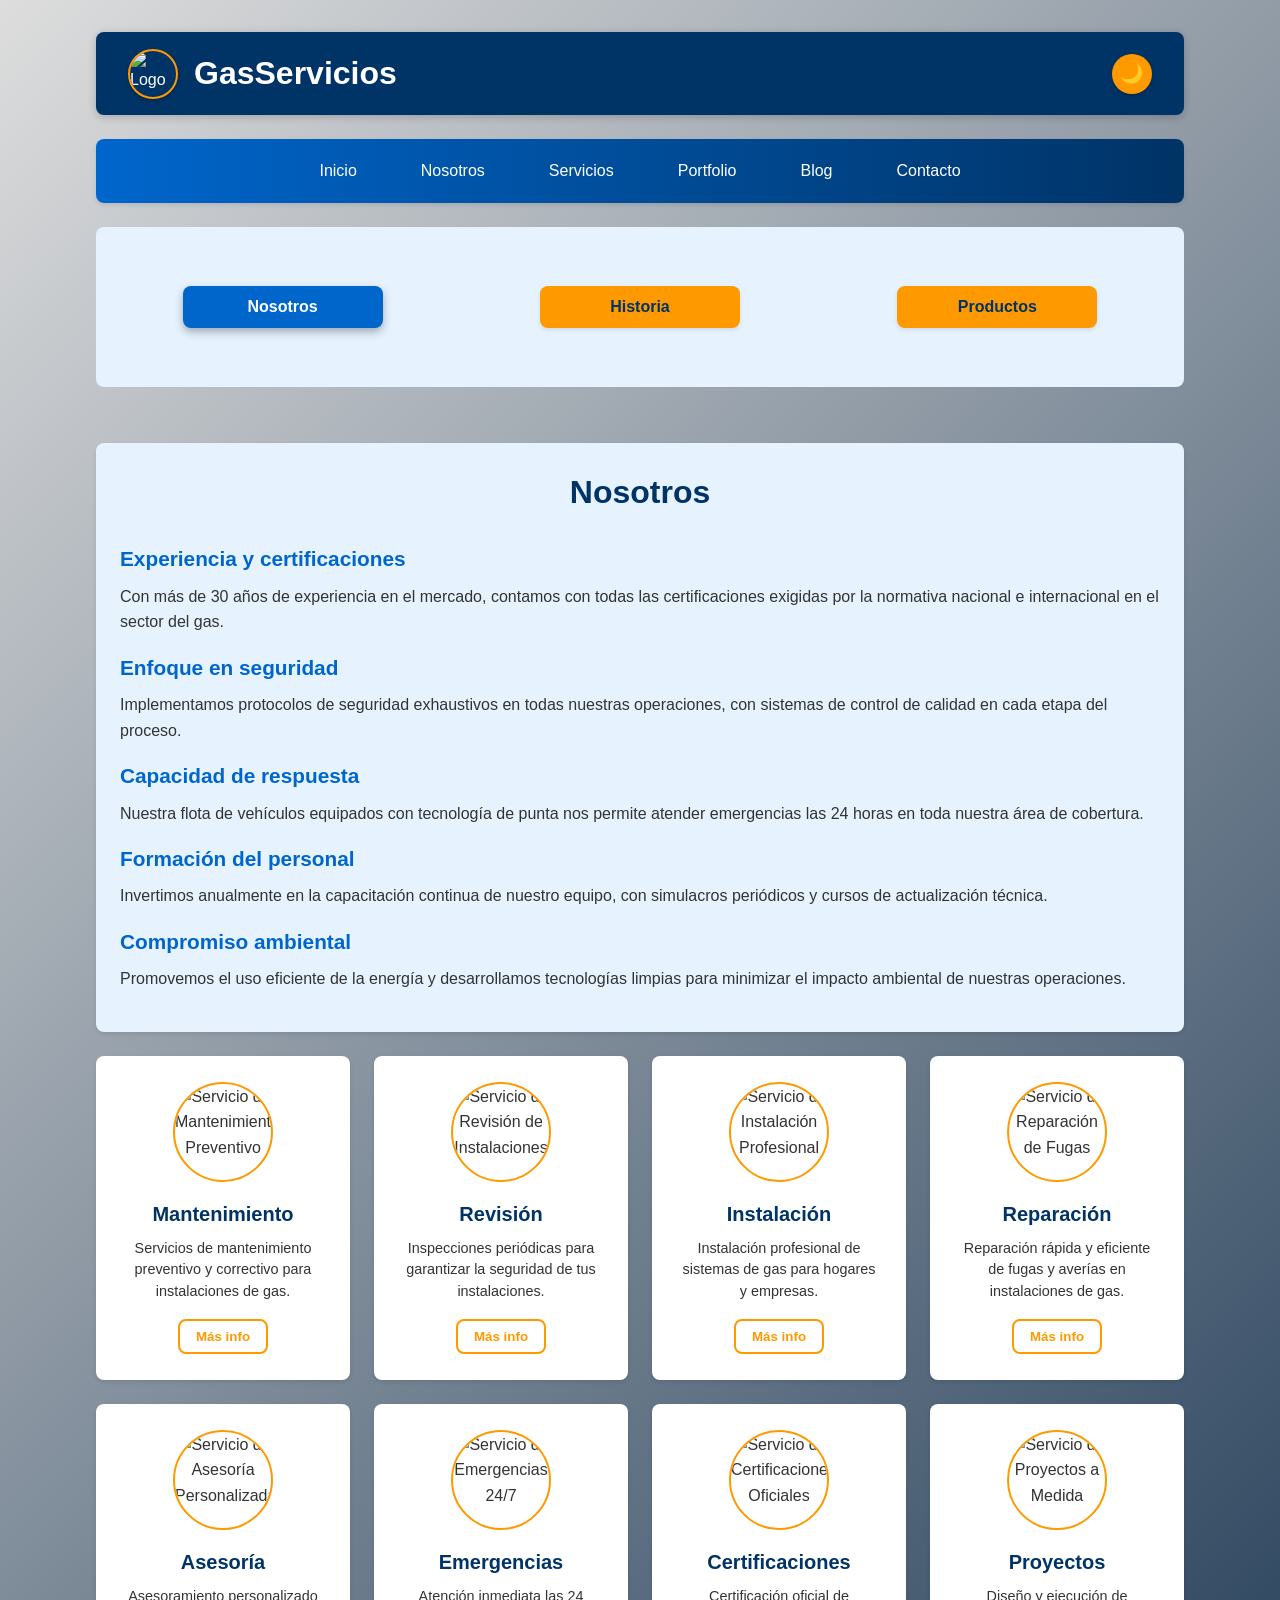
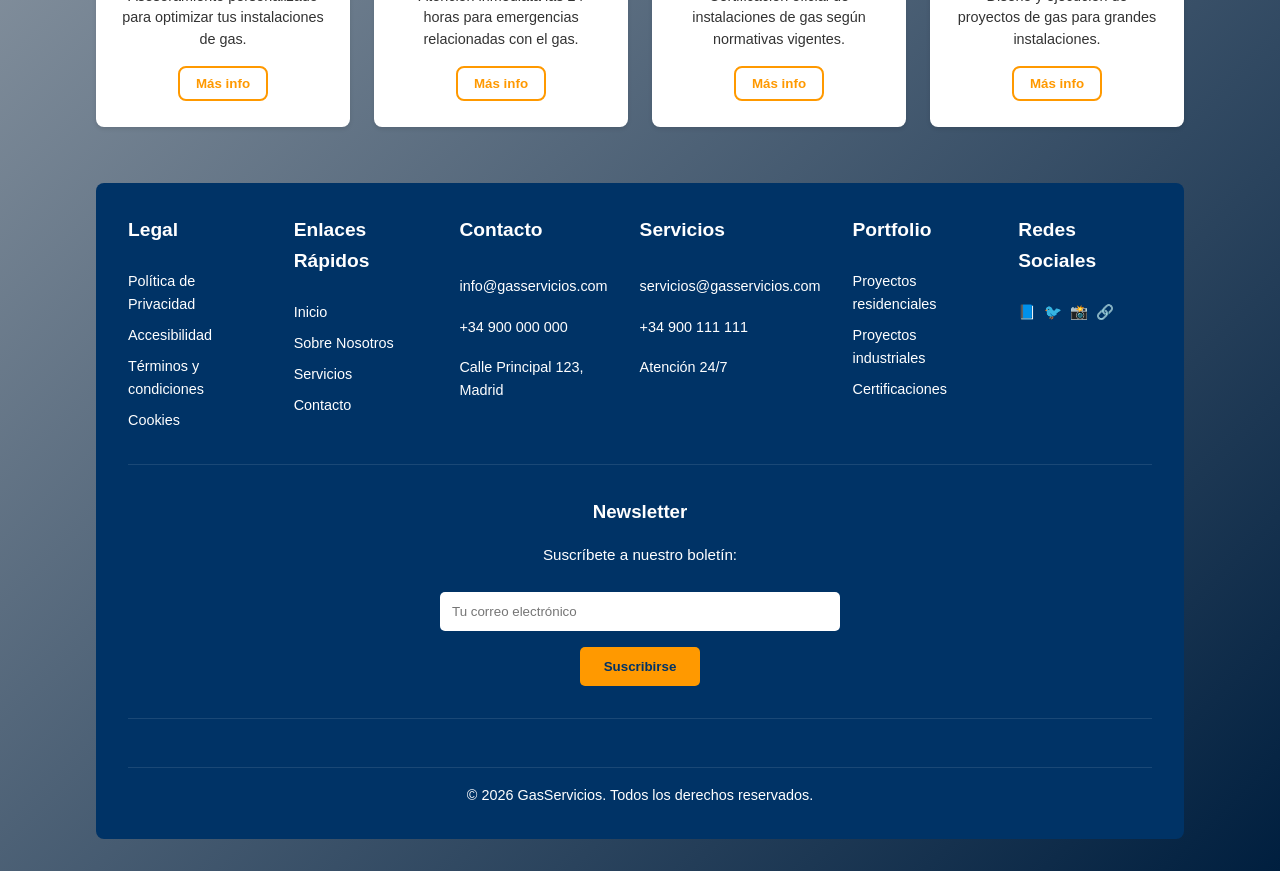
==== index.html @ 08c3376e "Add files via upload" ====
<!DOCTYPE html>
<html lang="en">
<head>
    <meta charset="UTF-8">
    <meta name="viewport" content="width=device-width, initial-scale=1.0">
    <title>Inicio Ingles</title>

    <link rel="stylesheet" href="./assets/css/estilos.css">
</head>
<body>
    <div class="contenedor">
        <header>
            <a href="index.html" class="logo-container" aria-label="GasServicios - Página principal">
                <img src="https://cdn.pixabay.com/photo/2014/12/26/10/50/flame-580342_1280.jpg" alt="Logo GasServicios - Llama" class="logo-img" loading="lazy">
                <h1>GasServicios</h1>
            </a>
            <button class="theme-toggle" id="themeToggle" aria-label="Cambiar modo de visualización">
                <span aria-hidden="true">🌙</span>
            </button>
        </header>

        <!--
        <nav aria-label="Navegación principal">
            <ul>
                <li><a href="#inicio" onclick="mostrarSeccion('inicio')">Inicio</a></li>
                <li><a href="#servicios" onclick="mostrarSeccion('servicios')">Servicios</a></li>
                <li><a href="#portfolio" onclick="mostrarSeccion('portfolio')">Portfolio</a></li>
                <li><a href="#blog" onclick="mostrarSeccion('blog')">Blog</a></li>
                <li><a href="#contacto" onclick="mostrarSeccion('contacto')">Contacto</a></li>
            </ul>
        </nav>


         -->
         <nav aria-label="Navegación principal">
            <ul>
                <li><a href="index.html" target="miSitio">Inicio</a></li>
                <li><a href="nosotros.html" target="miSitio">Nosotros</a></li>
                <li><a href="servicios.html" target="miSitio">Servicios</a></li>
                <li><a href="portfolio.html" target="miSitio">Portfolio</a></li>
                <li><a href="blog.html" target="miSitio">Blog</a></li>
                <li><a href="contacto.html" target="miSitio">Contacto</a></li>
            </ul>
        </nav>

        <!-- Main con botones y secciones -->
        <main>
            <div class="botones" role="tablist" aria-label="Seleccionar sección">
                <button onclick="mostrarSeccion('nosotros')" id="btnNosotros" class="active" role="tab" aria-selected="true" aria-controls="nosotros">Nosotros</button>
                <button onclick="mostrarSeccion('historia')" id="btnHistoria" role="tab" aria-selected="false" aria-controls="historia">Historia</button>
                <button onclick="mostrarSeccion('productos')" id="btnProductos" role="tab" aria-selected="false" aria-controls="productos">Productos</button>
            </div>

            <!-- Sección Nosotros -->
            <section class="seccion visible" id="nosotros" role="tabpanel" aria-labelledby="btnNosotros">
                <h2>Nosotros</h2>
                <h3>Experiencia y certificaciones</h3>
                <p>Con más de 30 años de experiencia en el mercado, contamos con todas las certificaciones exigidas por la normativa nacional e internacional en el sector del gas.</p>

                <h3>Enfoque en seguridad</h3>
                <p>Implementamos protocolos de seguridad exhaustivos en todas nuestras operaciones, con sistemas de control de calidad en cada etapa del proceso.</p>

                <h3>Capacidad de respuesta</h3>
                <p>Nuestra flota de vehículos equipados con tecnología de punta nos permite atender emergencias las 24 horas en toda nuestra área de cobertura.</p>

                <h3>Formación del personal</h3>
                <p>Invertimos anualmente en la capacitación continua de nuestro equipo, con simulacros periódicos y cursos de actualización técnica.</p>

                <h3>Compromiso ambiental</h3>
                <p>Promovemos el uso eficiente de la energía y desarrollamos tecnologías limpias para minimizar el impacto ambiental de nuestras operaciones.</p>
            </section>

            <!-- Sección Historia -->
            <section class="seccion" id="historia" role="tabpanel" aria-labelledby="btnHistoria">
                <h2>Historia</h2>
                <h3>Orígenes humildes</h3>
                <p>Fundada en 1990 como un pequeño taller familiar, iniciamos nuestro camino con un fuerte compromiso por el trabajo bien hecho y la satisfacción del cliente.</p>

                <h3>Primeros hitos</h3>
                <p>En 1995 nos convertimos en proveedores autorizados de gas natural, marcando el inicio de nuestra expansión en el mercado regional.</p>

                <h3>Reconocimientos</h3>
                <p>Hemos sido galardonados con el Premio a la Excelencia en Servicios Energéticos en múltiples ocasiones, reconocimiento a nuestra calidad y profesionalismo.</p>

                <h3>Certificaciones</h3>
                <p>En 2015 obtuvimos la certificación ISO 9001, consolidando nuestro sistema de gestión de calidad y mejora continua.</p>

                <h3>Expansión internacional</h3>
                <p>Actualmente operamos en 5 países, manteniendo siempre nuestros valores fundamentales de seguridad, innovación y servicio al cliente.</p>
            </section>

            <!-- Sección Productos -->
            <section class="seccion" id="productos" role="tabpanel" aria-labelledby="btnProductos">
                <h2>Productos</h2>
                <h3>Sistemas domésticos</h3>
                <p>Kits completos para viviendas con contadores inteligentes y sistemas de detección de fugas con tecnología IoT para máxima seguridad.</p>

                <h3>Soluciones industriales</h3>
                <p>Plantas de regulación a medida y sistemas de distribución para industrias con altos consumos energéticos.</p>

                <h3>Línea de propano</h3>
                <p>Depósitos fijos y móviles de diversas capacidades con sistemas de vaporización para suministros particulares y colectivos.</p>

                <h3>Energías renovables</h3>
                <p>Sistemas híbridos gas-solar y soluciones pioneras en biogás para aprovechamiento de residuos orgánicos.</p>

                <h3>Servicios adicionales</h3>
                <p>Mantenimiento preventivo, formación para usuarios y plataforma digital de gestión energética para optimizar consumos.</p>
            </section>

            <!-- Contenedor de tarjetas -->
            <div class="tarjetas-contenedor">
                <!-- Tarjeta 1 -->
                <article class="tarjeta">
                    <img src="https://cdn.pixabay.com/photo/2017/09/09/18/25/living-room-2732939_1280.jpg" alt="Servicio de Mantenimiento Preventivo" loading="lazy">
                    <h3>Mantenimiento</h3>
                    <p>Servicios de mantenimiento preventivo y correctivo para instalaciones de gas.</p>
                    <button aria-label="Más información sobre Mantenimiento">Más info</button>
                </article>

                <!-- Tarjeta 2 -->
                <article class="tarjeta">
                    <img src="https://cdn.pixabay.com/photo/2016/11/18/17/20/living-room-1835923_1280.jpg" alt="Servicio de Revisión de Instalaciones" loading="lazy">
                    <h3>Revisión</h3>
                    <p>Inspecciones periódicas para garantizar la seguridad de tus instalaciones.</p>
                    <button aria-label="Más información sobre Revisión">Más info</button>
                </article>

                <!-- Tarjeta 3 -->
                <article class="tarjeta">
                    <img src="https://cdn.pixabay.com/photo/2014/07/31/23/00/workshop-407163_1280.jpg" alt="Servicio de Instalación Profesional" loading="lazy">
                    <h3>Instalación</h3>
                    <p>Instalación profesional de sistemas de gas para hogares y empresas.</p>
                    <button aria-label="Más información sobre Instalación">Más info</button>
                </article>

                <!-- Tarjeta 4 -->
                <article class="tarjeta">
                    <img src="https://cdn.pixabay.com/photo/2017/03/28/12/11/chimney-2181935_1280.jpg" alt="Servicio de Reparación de Fugas" loading="lazy">
                    <h3>Reparación</h3>
                    <p>Reparación rápida y eficiente de fugas y averías en instalaciones de gas.</p>
                    <button aria-label="Más información sobre Reparación">Más info</button>
                </article>

                <!-- Tarjeta 5 -->
                <article class="tarjeta">
                    <img src="https://cdn.pixabay.com/photo/2016/02/19/11/23/consulting-1209370_1280.jpg" alt="Servicio de Asesoría Personalizada" loading="lazy">
                    <h3>Asesoría</h3>
                    <p>Asesoramiento personalizado para optimizar tus instalaciones de gas.</p>
                    <button aria-label="Más información sobre Asesoría">Más info</button>
                </article>

                <!-- Tarjeta 6 -->
                <article class="tarjeta">
                    <img src="https://cdn.pixabay.com/photo/2016/11/23/14/45/coding-1853305_1280.jpg" alt="Servicio de Emergencias 24/7" loading="lazy">
                    <h3>Emergencias</h3>
                    <p>Atención inmediata las 24 horas para emergencias relacionadas con el gas.</p>
                    <button aria-label="Más información sobre Emergencias">Más info</button>
                </article>

                <!-- Tarjeta 7 -->
                <article class="tarjeta">
                    <img src="https://cdn.pixabay.com/photo/2016/12/13/22/39/paper-1905153_1280.jpg" alt="Servicio de Certificaciones Oficiales" loading="lazy">
                    <h3>Certificaciones</h3>
                    <p>Certificación oficial de instalaciones de gas según normativas vigentes.</p>
                    <button aria-label="Más información sobre Certificaciones">Más info</button>
                </article>

                <!-- Tarjeta 8 -->
                <article class="tarjeta">
                    <img src="https://cdn.pixabay.com/photo/2017/05/13/17/45/architecture-2309810_1280.jpg" alt="Servicio de Proyectos a Medida" loading="lazy">
                    <h3>Proyectos</h3>
                    <p>Diseño y ejecución de proyectos de gas para grandes instalaciones.</p>
                    <button aria-label="Más información sobre Proyectos">Más info</button>
                </article>
            </div>
        </main>

        <footer class="footer">
            <div class="footer-section">
                <h3>Legal</h3>
                <a href="#" aria-label="Política de Privacidad">Política de Privacidad</a>
                <a href="#" aria-label="Accesibilidad">Accesibilidad</a>
                <a href="#" aria-label="Términos y condiciones">Términos y condiciones</a>
                <a href="#" aria-label="Política de Cookies">Cookies</a>
            </div>

            <div class="footer-section">
                <h3>Enlaces Rápidos</h3>
                <a href="#inicio" onclick="mostrarSeccion('nosotros')" aria-label="Ir a Inicio">Inicio</a>
                <a href="#nosotros" onclick="mostrarSeccion('nosotros')" aria-label="Ir a Nosotros">Sobre Nosotros</a>
                <a href="#servicios" onclick="mostrarSeccion('productos')" aria-label="Ir a Servicios">Servicios</a>
                <a href="#contacto" aria-label="Ir a Contacto">Contacto</a>
            </div>

            <div class="footer-section">
                <h3>Contacto</h3>
                <p><a href="mailto:info@gasservicios.com" aria-label="Enviar email a info@gasservicios.com">info@gasservicios.com</a></p>
                <p><a href="tel:+34900000000" aria-label="Llamar al 900 000 000">+34 900 000 000</a></p>
                <p>Calle Principal 123, Madrid</p>
            </div>

            <div class="footer-section">
                <h3>Servicios</h3>
                <p><a href="mailto:servicios@gasservicios.com" aria-label="Enviar email a servicios@gasservicios.com">servicios@gasservicios.com</a></p>
                <p><a href="tel:+34900111111" aria-label="Llamar al 900 111 111">+34 900 111 111</a></p>
                <p>Atención 24/7</p>
            </div>

            <div class="footer-section">
                <h3>Portfolio</h3>
                <a href="#" aria-label="Ver proyectos residenciales">Proyectos residenciales</a>
                <a href="#" aria-label="Ver proyectos industriales">Proyectos industriales</a>
                <a href="#" aria-label="Ver certificaciones">Certificaciones</a>
            </div>

            <div class="footer-section">
                <h3>Redes Sociales</h3>
                <div class="social-icons">
                    <a href="https://facebook.com" target="_blank" rel="noopener noreferrer" aria-label="Facebook">📘</a>
                    <a href="https://twitter.com" target="_blank" rel="noopener noreferrer" aria-label="Twitter">🐦</a>
                    <a href="https://instagram.com" target="_blank" rel="noopener noreferrer" aria-label="Instagram">📸</a>
                    <a href="https://linkedin.com" target="_blank" rel="noopener noreferrer" aria-label="LinkedIn">🔗</a>
                </div>
            </div>

            <div class="footer-newsletter">
                <h3>Newsletter</h3>
                <form id="newsletterForm" novalidate>
                    <label for="email">Suscríbete a nuestro boletín:</label>
                    <input type="email" id="email" name="email" placeholder="Tu correo electrónico" required>
                    <button type="submit">Suscribirse</button>
                </form>
            </div>

            <div class="footer-copyright">
                <p>&copy; <span id="currentYear"></span> GasServicios. Todos los derechos reservados.</p>
            </div>
        </footer>
    </div>

    <!-- ======================================
                     JAVASCRIPT
         ====================================== -->
         
         <script src="./assets/js/script.js"></script>


</body>
</html>
---- assets/css/estilos.css ----
/* ============================================================
   SISTEMA DE VARIABLES GLOBALES (:root)
   ============================================================ */
   :root {
    /* --- PALETA DE COLORES BASE --- */
    --azul-claro: #e6f3ff;        /* Fondo suave para áreas de descanso visual */
    --azul-medio: #0066cc;        /* Color para botones y enlaces primarios */
    --azul-oscuro: #003366;       /* Identidad de marca para Header y Footer */
    --azul-muy-oscuro: #001f3f;   /* Usado en gradientes profundos */
    
    --blanco-claro: #ffffff;      /* Blanco puro para textos y tarjetas */
    --blanco-medio: #f5f8fa;      /* Grisáceo muy leve para fondos */
    --blanco-oscuro: #ddd;         /* Gris claro para bordes y separadores */
    
    --gris-claro: #f5f8fa;        /* Fondo alternativo para widgets */
    --gris-medio: #ccc;           /* Color para bordes secundarios */
    --gris-oscuro: #aaa;          /* Texto de menor importancia */
    --gris-muy-oscuro: #333333;   /* Texto principal (alta legibilidad) */
    
    --naranja-claro: #ffb74d;     /* Color de acento suave */
    --naranja-oscuro: #ff9900;    /* Color de llamado a la acción (CTA) */
    --naranja: #ff9900;           /* Variable estándar de naranja */
    --rosa-claro: #ff4da6;        /* Color estético para gradientes */
    --rosa-medio: #FF69B4;        /* Rosa vibrante */
    --rojo-claro: #ff0000;        /* Color de alerta/error */
    --rojo-medio: #FF0000;        /* Alias para consistencia de color */
    --verde-claro: #4caf50;       /* Color para éxitos o confirmaciones */
    --amarillo-claro: #ffc;       /* Fondo para campos de entrada destacados */

    /* --- GRADIENTES --- */
    /* El 135deg indica la inclinación diagonal de la transición de color */
    --gradiente-blanco-azul: linear-gradient(135deg, var(--blanco-oscuro), var(--azul-muy-oscuro));
    --gradiente-azul-naranja: linear-gradient(135deg, var(--azul-muy-oscuro), var(--naranja-claro));
    --gradiente-azul-rosa: linear-gradient(135deg, var(--azul-muy-oscuro), var(--rosa-claro));
    --gradiente-azul-rojo: linear-gradient(135deg, var(--azul-muy-oscuro), var(--rojo-claro));
    --gradiente-azul-rosa-horizontal: linear-gradient(to right, var(--azul-medio), var(--rosa-medio));
    --gradiente-azul-rojo-horizontal: linear-gradient(to right, var(--azul-medio), var(--rojo-medio));

    /* --- VARIABLES DE DISEÑO (DIMENSIONES) --- */
    /* clamp(min, ideal, max) ajusta el valor según el tamaño de la pantalla automáticamente */
    --padding-contenedor: clamp(1rem, 3vw, 2rem); 
    --gap-elementos: clamp(0.5rem, 2vw, 1.5rem);  
    --border-radius: 0.5rem;                       /* Redondeo de 8px */
    --radius: 0.5rem;                              /* Alias de redondeo */
    --transition: all 0.3s ease;                   /* Tiempo estándar para animaciones hover */
    --max-width-contenido: 90%;                    /* El diseño no se pegará a los bordes laterales */

    /* --- MAPEO FUNCIONAL (TEMA CLARO DEFAULT) --- */
    --color-fondo: var(--gradiente-blanco-azul);   /* Fondo dinámico de la página */
    --color-texto: var(--gris-muy-oscuro);         /* Color de lectura */
    --color-texto-claro: var(--blanco-claro);      /* Texto sobre fondos azules/negros */
    --color-header: var(--azul-oscuro);            /* Color sólido del encabezado */
    --color-footer: var(--azul-oscuro);            /* Color sólido del pie de página */
    --color-sidebar-left: var(--verde-claro);      /* Color de soporte izquierdo */
    --color-sidebar-right: var(--naranja-oscuro);   /* Color de soporte derecho */
    --color-widget: var(--azul-medio);             /* Fondo de bloques de información */
    --color-widget-3-4: var(--gris-medio);         /* Variación de widgets */
    --color-input: var(--amarillo-claro);          /* Fondo de inputs */
    --color-terciario: var(--azul-claro);          /* Fondos de secciones internas */
    --color-acento: var(--naranja-oscuro);         /* Elementos que deben resaltar */
    --color-primario: var(--azul-oscuro);          /* Identidad principal */
    --color-secundario: var(--azul-medio);         /* Identidad secundaria */
    --bg-card: var(--blanco-claro);                /* Fondo de tarjetas de contenido */
}

/* --- TEMA OSCURO (OVERRIDE) --- */
/* Se activa cuando el elemento raíz tiene [data-theme="dark"] */
[data-theme="dark"] {
    --color-fondo: linear-gradient(135deg, #1a1a2a, #0a0a1a); /* Fondo noche */
    --color-texto: var(--blanco-claro);            /* Invertir texto para lectura */
    --color-texto-claro: var(--azul-claro);        /* Azul suave para resaltar en oscuro */
    --color-header: #0a0a2a;                       /* Header azul casi negro */
    --color-footer: #0a0a2a;                       /* Footer azul casi negro */
    --color-sidebar-left: #2d7a30;                 /* Verdes más oscuros */
    --color-sidebar-right: #d47a1e;                /* Naranjas quemados */
    --color-widget: #3a7ebd;                       /* Azul eléctrico */
    --color-widget-3-4: #444;                      /* Grises profundos */
    --color-input: #333;                           /* Inputs oscuros */
    --color-terciario: #1a2a4a;                    /* Azul marino para secciones */
    --color-acento: #ffaa33;                       /* Acento más brillante para contraste */
    --color-primario: #002244;                     /* Azul medianoche */
    --color-secundario: #004488;                   /* Azul real profundo */
    --gris-claro: #2a2a4a;                         /* Redefinición de grises para modo noche */
    --gris-medio: #444;
    --gris-oscuro: #666;
    --blanco-oscuro: #444;
    --blanco-claro: #f0f0f0;                       /* Blanco ligeramente grisáceo */
    --bg-card: #2a2a4a;                            /* Tarjetas en color oscuro */
}

/* ============================================================
   RESETEO Y ESTILOS BASE
   ============================================================ */
* {
    margin: 0;                                     /* Elimina espacios externos de todos los elementos */
    padding: 0;                                    /* Elimina rellenos internos de todos los elementos */
    box-sizing: border-box;                        /* El tamaño del elemento incluye padding y bordes */
}

body {
    font-family: 'Arial', sans-serif;              /* Fuente estándar legible */
    background: var(--color-fondo);                /* Aplica el fondo dinámico definido arriba */
    color: var(--color-texto);                     /* Aplica el color de texto según el tema */
    min-height: 100vh;                             /* El body ocupará siempre el alto total de pantalla */
    transition: background-color 0.3s ease, color 0.3s ease; /* Transición suave al cambiar de tema */
    line-height: 1.6;                              /* Espaciado cómodo entre líneas de texto */
}

/* --- CONTENEDOR PRINCIPAL --- */
.contenedor {
    display: grid;                                 /* Activa el sistema de rejilla */
    grid-template-columns: minmax(0, 1fr);         /* Columna única que se adapta al espacio */
    gap: var(--gap-elementos);                     /* Espacio entre bloques del grid */
    padding: var(--padding-contenedor);            /* Relleno dinámico a los lados */
    max-width: var(--max-width-contenido);         /* Evita que el contenido sea demasiado ancho */
    margin: 0 auto;                                /* Centra el bloque horizontalmente */
    width: 100%;
}

/* ============================================================
   CABECERA (HEADER) Y LOGO
   ============================================================ */
header {
    background-color: var(--color-header);         /* Fondo según tema claro/oscuro */
    padding: 1rem var(--padding-contenedor);       /* Relleno vertical y horizontal dinámico */
    display: flex;                                 /* Alinea logo y toggle en línea */
    align-items: center;                           /* Centrado vertical */
    justify-content: space-between;                /* Logo izquierda, botón derecha */
    border-radius: var(--border-radius);           /* Redondeo de esquinas */
    width: 100%;
    box-shadow: 0 2px 8px rgba(0, 0, 0, 0.2);      /* Sombra para dar profundidad */
}

.logo-container {
    display: flex;                                 /* Alinea la imagen y el h1 del logo */
    align-items: center;
    text-decoration: none;                         /* Quita subrayado del link */
    color: var(--color-texto-claro);               /* Texto en color claro */
    gap: 1rem;                                     /* Espacio entre imagen y texto */
    transition: var(--transition);                 /* Animación para el hover */
}

.logo-container:hover {
    transform: scale(1.02);                        /* Efecto de ligero crecimiento */
}

.logo-img {
    width: 50px;                                   /* Tamaño fijo del logo */
    height: 50px;
    border-radius: 50%;                            /* Imagen circular */
    object-fit: cover;                             /* Evita que la imagen se deforme */
    box-shadow: 0 2px 4px rgba(0, 0, 0, 0.2);      /* Sombra para la imagen */
    border: 2px solid var(--color-acento);         /* Borde naranja de marca */
}

/* --- TOGGLE DE MODO OSCURO (BOTÓN) --- */
.theme-toggle {
    background: var(--color-acento);               /* Fondo naranja */
    border: none;
    border-radius: 50%;                            /* Botón redondo */
    width: 40px;
    height: 40px;
    cursor: pointer;                               /* Cursor de mano al pasar */
    display: flex;
    align-items: center;
    justify-content: center;
    color: var(--color-primario);                  /* Color del icono */
    font-size: 1.2rem;                             /* Tamaño del emoji/icono */
    transition: var(--transition);
    box-shadow: 0 2px 4px rgba(0, 0, 0, 0.2);
}

.theme-toggle:hover {
    transform: rotate(360deg);                     /* El botón gira sobre sí mismo */
    background: var(--color-secundario);           /* Cambia a azul al pasar el mouse */
    color: var(--color-texto-claro);               /* Icono pasa a blanco */
}

/* ============================================================
   NAVEGACIÓN (MENÚ)
   ============================================================ */
nav {
    background: linear-gradient(to right, var(--color-secundario), var(--color-primario)); /* Gradiente azul de marca */
    border-radius: var(--border-radius);
    box-shadow: 0 2px 4px rgba(0, 0, 0, 0.1);
    position: sticky;                              /* Se queda pegado arriba al hacer scroll */
    top: 0;                                        /* Posición donde se queda pegado */
    z-index: 1000;                                 /* Por encima del resto del contenido */
    width: 100%;
}

nav ul {
    display: flex;                                 /* Alinea items en línea */
    flex-wrap: wrap;                               /* Permite bajar items si no caben */
    list-style: none;                              /* Quita los puntos de la lista */
    justify-content: center;                       /* Centra los enlaces */
    padding: 0;
}

nav a {
    color: var(--color-texto-claro);               /* Texto blanco */
    text-decoration: none;
    font-weight: 500;                              /* Letra de grosor medio */
    padding: 1.2rem 2rem;                          /* Área de clic amplia */
    display: block;                                /* Ocupa todo el bloque */
    transition: var(--transition);
    position: relative;                            /* Necesario para la línea inferior animada */
}

/* Línea naranja que aparece al pasar el mouse por el menú */
nav a::after {
    content: '';
    position: absolute;
    bottom: 0;
    left: 50%;
    width: 0;                                      /* Empieza con ancho 0 */
    height: 2px;
    background-color: var(--color-acento);         /* Línea naranja */
    transition: var(--transition);
    transform: translateX(-50%);                   /* Centra la línea respecto al link */
}

nav a:hover::after {
    width: 80%;                                    /* Se expande al 80% del texto */
}

nav a:hover {
    background-color: rgba(255, 255, 255, 0.1);    /* Fondo blanco transparente */
}

/* ============================================================
   CONTENIDO PRINCIPAL Y PESTAÑAS (TABS)
   ============================================================ */
main {
    display: grid;
    grid-template-columns: 1fr;
    gap: var(--gap-elementos);
    width: 100%;
}

.botones {
    display: flex;                                 /* Botones en línea */
    justify-content: space-around;                 /* Espaciado uniforme */
    gap: 1rem;
    margin-bottom: 2rem;
    width: 100%;
    border-radius: var(--border-radius);
    background: var(--color-terciario);            /* Fondo azul claro */
    min-height: 10rem;                             /* Altura mínima de la barra de botones */
    padding: 1rem;
    align-items: center;                           /* Centrado vertical */
    flex-wrap: wrap;                               /* Adaptable a móviles */
}

.botones button {
    padding: 0.75rem 1.5rem;                       /* Tamaño del botón */
    background-color: var(--color-acento);         /* Fondo naranja */
    color: var(--color-primario);                  /* Texto azul oscuro */
    border: none;
    border-radius: var(--border-radius);
    cursor: pointer;
    transition: var(--transition);
    flex: 1;                                       /* Los botones intentan medir lo mismo */
    max-width: 200px;                              /* Pero no crecen más de 200px */
    font-weight: bold;                             /* Letra negrita */
    box-shadow: 0 2px 4px rgba(0, 0, 0, 0.1);
    font-size: 1rem;
}

.botones button:hover {
    background-color: var(--color-secundario);     /* Cambia a azul medio */
    color: var(--color-texto-claro);               /* Texto a blanco */
    transform: translateY(-2px);                   /* Efecto de elevación */
    box-shadow: 0 4px 8px rgba(0, 0, 0, 0.2);
}

/* Botón que representa la sección abierta actualmente */
.botones button.active {
    background-color: var(--color-secundario);     /* Se queda azul */
    color: var(--color-texto-claro);               /* Texto blanco */
    box-shadow: 0 4px 8px rgba(0, 0, 0, 0.3);
}

/* --- SECCIONES --- */
.seccion {
    display: none;                                 /* Ocultas por defecto */
    padding: 1.5rem;
    background-color: var(--color-terciario);      /* Fondo azul claro / marino según tema */
    border-radius: var(--border-radius);
    box-shadow: 0 2px 4px rgba(0, 0, 0, 0.1);
    width: 100%;
    color: var(--color-texto);
}

/* Clase inyectada por JavaScript para mostrar la sección */
.seccion.visible {
    display: block;                                /* Se hace visible */
    animation: fadeIn 0.5s ease;                   /* Efecto de entrada suave */
}

/* Animación de entrada suave desde abajo */
@keyframes fadeIn {
    from { opacity: 0; transform: translateY(20px); }
    to { opacity: 1; transform: translateY(0); }
}

.seccion h2 {
    text-align: center;                            /* Títulos de sección centrados */
    color: var(--color-primario);
    margin-bottom: 1.5rem;
    font-size: clamp(1.5rem, 3vw, 2rem);           /* Tamaño escalable */
}

.seccion h3 {
    color: var(--color-secundario);
    margin: 1rem 0 0.5rem;
    font-size: clamp(1.1rem, 2vw, 1.3rem);
}

.seccion p {
    margin-bottom: 1rem;
    line-height: 1.6;
}

/* ============================================================
   GRID DE TARJETAS (CURSOS/SERVICIOS)
   ============================================================ */
.tarjetas-contenedor {
    display: grid;                                 /* Activa rejilla de 4 columnas */
    grid-template-columns: repeat(4, 1fr);         /* 4 columnas iguales */
    gap: var(--gap-elementos);
    padding: 0;
    width: 100%;
}

.tarjeta {
    background-color: var(--blanco-claro);         /* Fondo blanco */
    border-radius: var(--border-radius);
    box-shadow: 0 2px 4px rgba(0, 0, 0, 0.1);
    overflow: hidden;                              /* No deja salir contenido */
    display: flex;                                 /* Organiza contenido verticalmente */
    flex-direction: column;
    align-items: center;                           /* Centra imagen y textos horizontalmente */
    text-align: center;                            /* Texto centrado */
    padding: 1.5rem;
    transition: var(--transition);
    width: 100%;
    border: 2px solid transparent;                 /* Borde invisible inicial para evitar saltos */
}

/* Ajuste de tarjetas para tema oscuro */
[data-theme="dark"] .tarjeta {
    background-color: var(--gris-claro);           /* Gris oscuro */
    border-color: var(--azul-medio);               /* Borde azulado visible */
}

.tarjeta:hover {
    transform: translateY(-5px);                   /* La tarjeta "flota" al pasar el mouse */
    box-shadow: 0 8px 16px rgba(0, 0, 0, 0.2);
    border-color: var(--color-acento);             /* Borde naranja al hover */
}

.tarjeta img {
    width: 100px;                                  /* Tamaño fijo circular */
    height: 100px;
    border-radius: 50%;                            /* Forma redonda */
    object-fit: cover;                             /* Ajusta la imagen al círculo */
    margin-bottom: 1rem;                           /* Espacio bajo la foto */
    border: 2px solid var(--color-acento);         /* Borde naranja en la foto */
    transition: var(--transition);
}

.tarjeta:hover img {
    transform: scale(1.1);                         /* La foto crece un poco al hover */
}

.tarjeta h3 {
    font-size: 1.25rem;
    margin-bottom: 0.5rem;
    color: var(--color-primario);
}

[data-theme="dark"] .tarjeta h3 {
    color: var(--blanco-claro);                    /* Texto blanco en tarjetas oscuras */
}

.tarjeta p {
    font-size: 0.9rem;                             /* Texto de descripción más pequeño */
    color: var(--color-texto);
    margin-bottom: 1rem;
    line-height: 1.5;
    flex-grow: 1;                                  /* El texto empuja el botón hacia abajo */
}

.tarjeta button {
    background-color: transparent;                 /* Botón "transparente" con borde */
    border: 2px solid var(--color-acento);         /* Borde naranja */
    color: var(--color-acento);                    /* Texto naranja */
    padding: 0.5rem 1rem;
    border-radius: var(--border-radius);
    cursor: pointer;
    transition: var(--transition);
    font-weight: bold;
    margin-top: auto;                              /* Alineado al fondo de la tarjeta */
}

.tarjeta button:hover {
    background-color: var(--color-acento);         /* Se llena de naranja al hover */
    color: var(--color-texto-claro);               /* Texto pasa a blanco */
    transform: scale(1.05);                        /* El botón crece un poco */
}

/* ============================================================
   SECCIÓN DE INGLÉS (ESTILOS ESPECÍFICOS)
   ============================================================ */
#nav-bar {
    display: flex;                                 /* Botones en línea */
    gap: 10px;                                     /* Espacio entre botones de inglés */
    margin-bottom: 20px;
    flex-wrap: wrap;                               /* Se adapta a pantallas pequeñas */
    justify-content: center;                       /* Centra la barra de navegación de inglés */
}

#nav-bar button {
    padding: 10px 20px;                            /* Relleno de botones de inglés */
    background: var(--azul-claro);                 /* Fondo azul suave */
    border: none;
    border-radius: 5px;
    cursor: pointer;
    font-weight: bold;
    transition: all 0.3s;
    color: var(--color-primario);
}

#nav-bar button:hover {
    background: var(--azul-oscuro);                /* Azul oscuro al hover */
    color: white;
}

#nav-bar button.active {
    background: var(--azul-oscuro);                /* Botón activo azul oscuro */
    color: white;
    box-shadow: 0 4px 8px rgba(0, 0, 0, 0.3);      /* Sombra de resaltado */
}

.phrase-card {
    background: var(--bg-card);                    /* Fondo según tema (blanco u oscuro) */
    padding: 2.5rem;                               /* Relleno interno generoso */
    border-radius: var(--radius);
    box-shadow: 0 4px 15px rgba(0, 0, 0, 0.1);
    text-align: center;
    border-left: 10px solid var(--naranja);        /* Borde lateral naranja decorativo */
    margin-bottom: 2rem;
}

.phrase-card h2 {
    color: var(--azul-oscuro);
    margin-bottom: 10px;
    font-size: 1.8rem;
}

.phrase-card p {
    color: gray;                                   /* Texto secundario en gris */
    font-style: italic;                            /* Estilo cursivo para traducciones */
}

.phrase-card button {
    margin-top: 20px;                              /* Botón "Siguiente frase" */
    padding: 12px 30px;
    border-radius: 50px;                           /* Botón muy redondeado */
    border: none;
    background: var(--azul-oscuro);
    color: white;
    cursor: pointer;
    font-weight: bold;
    transition: all 0.3s;
}

.phrase-card button:hover {
    background: var(--azul-medio);                 /* Cambio de color al hover */
    transform: scale(1.05);                        /* Zoom leve */
}

/* Grid para los verbos */
.verb-grid {
    display: grid;
    grid-template-columns: repeat(auto-fill, minmax(320px, 1fr)); /* Columnas responsivas automáticas */
    gap: 1.5rem;
    margin-top: 20px;
}

.verb-card {
    background: var(--bg-card);                    /* Fondo de tarjeta de verbo */
    border-radius: var(--radius);
    padding: 1.2rem;
    box-shadow: 0 2px 8px rgba(0, 0, 0, 0.05);
    border-top: 4px solid var(--azul-medio);       /* Borde superior azul decorativo */
}

.verb-card h3 {
    color: var(--azul-oscuro);
    margin-bottom: 8px;
    font-size: 1.1rem;
}

/* Tabla interna de conjugaciones */
.verb-card table {
    width: 100%;                                   /* Ocupa todo el ancho de la tarjeta */
    border-collapse: collapse;                     /* Une bordes de celdas */
    font-size: 0.75rem;                            /* Texto pequeño para las tablas */
}

.verb-card td {
    padding: 6px 2px;                              /* Relleno de cada celda */
    border-bottom: 1px solid rgba(0, 0, 0, 0.05);  /* Línea divisoria muy suave */
}

.verb-card .t-label {
    font-weight: bold;                             /* Etiquetas (Present, Past) en negrita */
    color: var(--azul-medio);                      /* Etiquetas en color azul medio */
    width: 45%;                                    /* Ancho fijo para la columna de etiquetas */
}

/* Panel de controles (Buscador/Volumen) */
.controls-aside {
    background: var(--bg-card);
    padding: 1.5rem;
    border-radius: var(--radius);
    margin-bottom: 20px;
    box-shadow: 0 4px 10px rgba(0, 0, 0, 0.05);
}

.controls-aside h3 {
    margin-bottom: 15px;
    color: var(--azul-oscuro);
}

.controls-aside input[type="text"] {
    width: 100%;                                   /* Buscador a ancho completo */
    padding: 12px;
    border: 1px solid #ccc;
    border-radius: 8px;
    margin: 10px 0;
    background: var(--blanco-claro);               /* Fondo claro */
    color: var(--color-texto);                     /* Texto según tema */
}

.controls-aside input[type="range"] {
    width: 100%;                                   /* Barra de volumen a ancho completo */
    accent-color: var(--naranja);                  /* Color naranja para el control deslizante */
}

.controls-aside label {
    display: block;                                /* Etiquetas de control en su propia línea */
    margin-top: 15px;
    color: var(--color-texto);
}

/* Franja de ejemplos gramaticales */
.examples-strip {
    background: var(--azul-oscuro);                /* Fondo oscuro contrastado */
    color: white;
    padding: 2rem;
    border-radius: var(--radius);
    margin-top: 2rem;
}

.examples-strip h2 {
    color: var(--naranja);                         /* Título resaltado en naranja */
    margin-bottom: 1rem;
}

.examples-strip div {
    margin-bottom: 1rem;                           /* Espacio entre cada ejemplo */
    border-left: 3px solid var(--naranja);         /* Borde naranja a la izquierda del ejemplo */
    padding-left: 10px;                            /* Separación del texto con el borde */
}

.examples-strip small {
    opacity: 0.8;                                  /* Texto de la traducción un poco más transparente */
}

/* ============================================================
   PIE DE PÁGINA (FOOTER)
   ============================================================ */
.footer {
    background: var(--color-footer);               /* Azul oscuro de marca */
    color: var(--color-texto-claro);               /* Texto blanco */
    padding: 2rem;
    display: grid;                                 /* Activa rejilla de 6 columnas */
    grid-template-columns: repeat(6, 1fr);         /* 6 columnas iguales */
    gap: 2rem;                                     /* Espacio entre secciones */
    align-items: start;                            /* Alinea contenido al tope superior */
    text-align: left;                              /* Texto a la izquierda */
    width: 100%;
    border-radius: var(--border-radius);
    margin-top: 2rem;
}

.footer-section {
    display: flex;                                 /* Alinea contenido verticalmente */
    flex-direction: column;
    align-items: flex-start;
    gap: 0.5rem;                                   /* Espacio entre enlaces del footer */
}

.footer-section h3 {
    margin-bottom: 1rem;                           /* Título de columna del footer */
    font-size: 1.2rem;
    color: var(--color-texto-claro);
    font-weight: bold;
}

.footer-section a {
    color: var(--blanco-claro);                    /* Enlaces del footer en blanco */
    text-decoration: none;
    transition: color 0.3s;
    font-size: 0.9rem;
}

.footer-section a:hover {
    color: var(--color-acento);                    /* Enlaces brillan en naranja al pasar mouse */
}

.footer-section p {
    color: var(--blanco-claro);                    /* Texto de contacto en blanco */
    font-size: 0.9rem;
    margin: 0.3rem 0;
}

.footer-section .social-icons {
    display: flex;                                 /* Alinea iconos en fila */
    gap: 0.5rem;
    font-size: 1.5rem;                             /* Iconos de tamaño grande */
}

/* Sección de suscripción (Newsletter) */
.footer-newsletter {
    grid-column: 1 / -1;                          /* Ocupa todo el ancho del footer (las 6 columnas) */
    display: flex;                                 /* Centra el formulario */
    flex-direction: column;
    align-items: center;
    justify-content: center;
    width: 100%;
    padding: 2rem 0;
    border-top: 1px solid rgba(255, 255, 255, 0.1);    /* Línea divisoria superior */
    border-bottom: 1px solid rgba(255, 255, 255, 0.1); /* Línea divisoria inferior */
}

.footer-newsletter h3 {
    color: var(--color-texto-claro);
    margin-bottom: 1rem;
}

.footer-newsletter form {
    display: flex;                                 /* Input y botón en columna */
    flex-direction: column;
    align-items: center;
    gap: 1rem;
    max-width: 400px;                              /* El formulario no crecerá más de esto */
    width: 100%;
}

.footer-newsletter label {
    color: var(--blanco-claro);
    font-size: 0.95rem;
    margin-bottom: 0.5rem;
}

.footer-newsletter input {
    padding: 0.75rem;                              /* Tamaño interno para escribir cómodo */
    border: none;
    border-radius: 5px;                            /* Redondeo del campo */
    width: 100%;
    background: var(--blanco-claro);               /* Fondo blanco en tema claro */
    color: var(--color-texto);                     /* Texto oscuro al escribir */
}

/* Ajuste del input en modo noche */
[data-theme="dark"] .footer-newsletter input {
    background: var(--gris-medio);                 /* Fondo gris oscuro */
    color: var(--blanco-claro);                    /* Texto claro al escribir */
    border: 1px solid var(--azul-medio);           /* Borde azul decorativo */
}

.footer-newsletter button {
    padding: 0.75rem 1.5rem;                       /* Tamaño del botón de suscripción */
    background-color: var(--color-acento);         /* Fondo naranja */
    color: var(--color-primario);                  /* Texto azul oscuro */
    border: none;
    border-radius: 5px;
    cursor: pointer;
    white-space: nowrap;                           /* El texto "Suscribirse" no bajará de línea */
    font-weight: bold;
    transition: var(--transition);
}

.footer-newsletter button:hover {
    background-color: #ffcc33;                     /* Naranja más claro al hover */
    transform: translateY(-2px);                   /* El botón "salta" un poco */
}

/* Fila de derechos reservados */
.footer-copyright {
    grid-column: 1 / -1;                          /* Ocupa todo el ancho inferior */
    text-align: center;                            /* Texto centrado */
    margin-top: 1rem;
    padding-top: 1rem;
    border-top: 1px solid rgba(255, 255, 255, 0.1);
    color: var(--blanco-claro);
    font-size: 0.9rem;
}

/* ============================================================
   RESPONSIVE DESIGN (MEDIA QUERIES)
   ============================================================ */

/* TABLET: Pantallas medianas (iPad, etc.) */
@media (max-width: 1024px) {
    .footer {
        grid-template-columns: repeat(2, 1fr);    /* El footer pasa de 6 columnas a solo 2 */
    }
    .footer-section {
        grid-column: span 1;                      /* Cada sección ocupa una de las 2 columnas */
    }
    .tarjetas-contenedor {
        grid-template-columns: repeat(2, 1fr);    /* Las tarjetas pasan de 4 a 2 por fila */
    }
    .verb-grid {
        grid-template-columns: repeat(auto-fill, minmax(280px, 1fr)); /* Tarjetas de verbos más pequeñas */
    }
}

/* MÓVIL: Pantallas pequeñas (Smartphones) */
@media (max-width: 768px) {
    nav ul {
        flex-direction: column;                   /* El menú nav se vuelve vertical */
    }
    nav a {
        text-align: center;                        /* Texto de enlaces centrado */
        border-bottom: 1px solid rgba(255, 255, 255, 0.1); /* Línea divisoria entre links */
    }
    nav a:last-child {
        border-bottom: none;                       /* El último enlace no tiene borde */
    }
    .botones {
        flex-direction: column;                   /* Los botones de pestañas se apilan verticalmente */
        align-items: center;
    }
    .botones button {
        max-width: 100%;                          /* Botones al 100% del ancho del móvil */
        width: 100%;
    }
    .footer {
        grid-template-columns: 1fr;               /* Footer en una sola columna vertical */
        padding: 1.5rem;
    }
    .footer-section {
        grid-column: 1;
        border-bottom: 1px solid rgba(255, 255, 255, 0.1); /* Divisor entre secciones de footer */
        padding-bottom: 1.5rem;
        align-items: center;                       /* Centra todo el texto del footer */
        text-align: center;
    }
    .footer-section:last-child {
        border-bottom: none;                       /* Sin línea para el último bloque del footer */
    }
    .footer-newsletter form {
        gap: 1rem;
    }
    .footer-newsletter input {
        width: 80%;                               /* Acorta un poco el input para que no pegue a los bordes */
    }
    .footer-newsletter button {
        width: 80%;                               /* El botón mide lo mismo que el input */
    }
    .footer-copyright {
        width: 80%;
        margin: 0 auto;
    }
    .tarjetas-contenedor {
        grid-template-columns: 1fr;               /* 1 sola tarjeta por fila en móviles */
    }
    .verb-grid {
        grid-template-columns: 1fr;               /* 1 sola tarjeta de verbos por fila */
    }
    #nav-bar {
        flex-direction: column;                   /* Barra de inglés vertical en móvil */
        align-items: center;
    }
}

/* SMARTPHONES MUY PEQUEÑOS */
@media (max-width: 480px) {
    .logo-container h1 {
        font-size: 1.2rem;                        /* Reduce el tamaño del nombre para que no se corte */
    }
    .theme-toggle {
        width: 35px;                              /* Botón de tema más pequeño */
        height: 35px;
        font-size: 1rem;
    }
    nav a {
        padding: 1rem 1.5rem;                     /* Menos espacio interno en el menú */
    }
    .seccion {
        padding: 1rem;                            /* Menos relleno interno para ganar espacio de texto */
    }
    .footer {
        padding: 1rem;
    }
    .footer-section h3 {
        font-size: 1.1rem;                        /* Títulos del footer más compactos */
    }
    .footer-section a,
    .footer-section p {
        font-size: 0.85rem;                       /* Texto de enlaces más pequeño */
    }
    .phrase-card {
        padding: 1.5rem;                          /* Tarjeta de frase más compacta */
    }
}
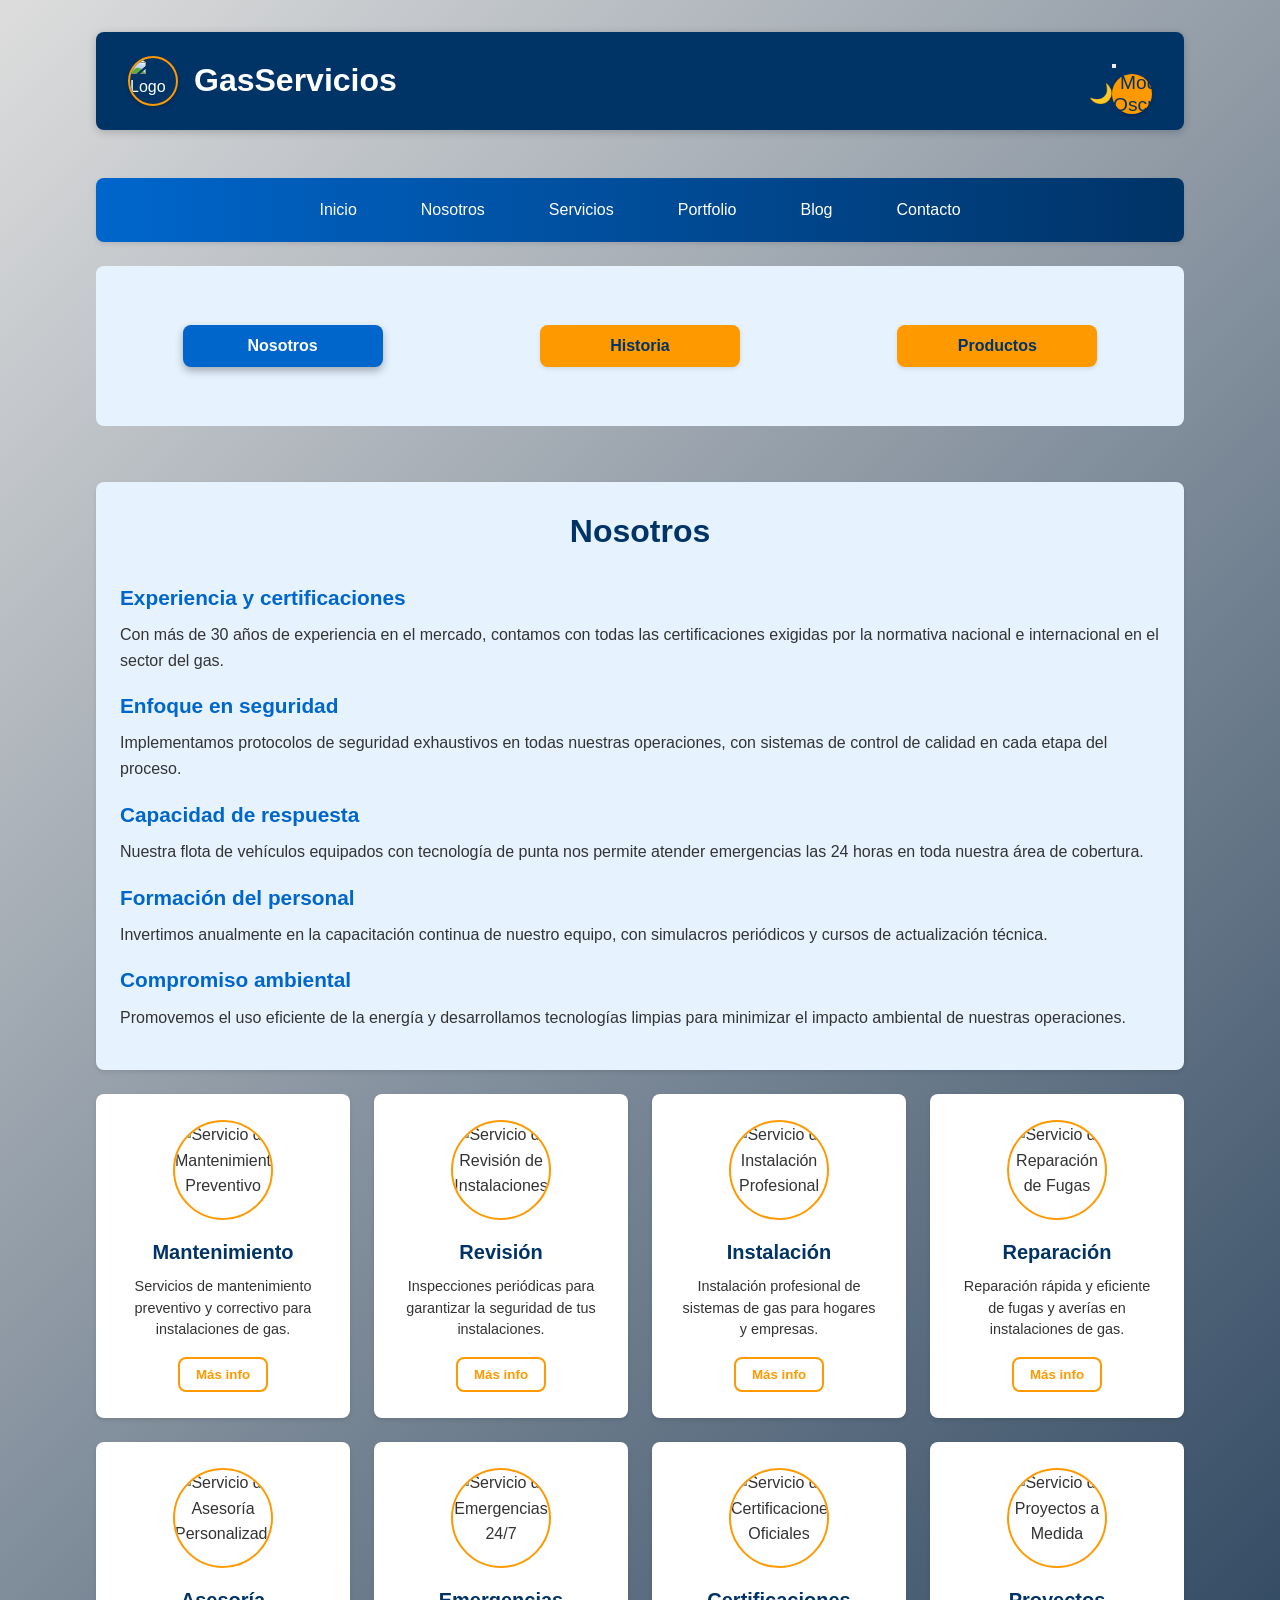
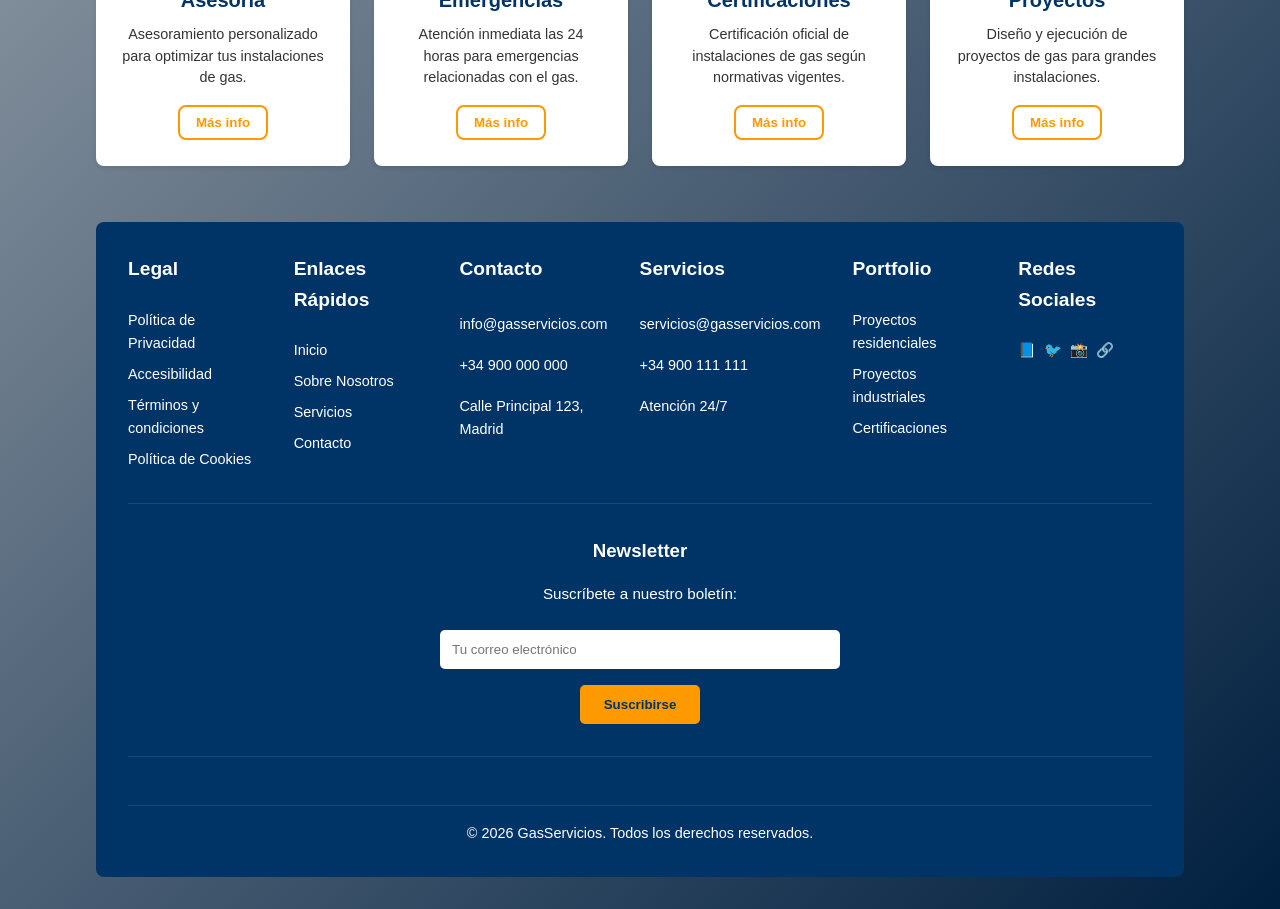
==== commit 7bfbc9c6: "Update index.html" ====
--- a/index.html
+++ b/index.html
@@ -1,45 +1,47 @@
 <!DOCTYPE html>
-<html lang="en">
+<html lang="es">
 <head>
     <meta charset="UTF-8">
     <meta name="viewport" content="width=device-width, initial-scale=1.0">
-    <title>Inicio Ingles</title>
+    <title>GasServicios - Instalaciones de Gas</title>
+    
 
     <link rel="stylesheet" href="./assets/css/estilos.css">
+
+
 </head>
 <body>
     <div class="contenedor">
         <header>
-            <a href="index.html" class="logo-container" aria-label="GasServicios - Página principal">
+            <a href="#" class="logo-container" aria-label="GasServicios - Página principal">
                 <img src="https://cdn.pixabay.com/photo/2014/12/26/10/50/flame-580342_1280.jpg" alt="Logo GasServicios - Llama" class="logo-img" loading="lazy">
                 <h1>GasServicios</h1>
             </a>
-            <button class="theme-toggle" id="themeToggle" aria-label="Cambiar modo de visualización">
-                <span aria-hidden="true">🌙</span>
-            </button>
+            <div class="header-buttons">
+                <button class="hamburger" id="hamburgerBtn" aria-label="Menú de navegación">
+                    <span></span>
+                    <span></span>
+                    <span></span>
+                </button>
+                <button class="theme-toggle" id="themeToggle" aria-label="Cambiar modo de visualización">
+                    <span class="theme-icon" aria-hidden="true">🌙</span>
+                    <span class="theme-text">Modo Oscuro</span>
+                </button>
+            </div>
         </header>
 
-        <!--
+        <!-- Overlay para cerrar el menú -->
+        <!-- Overlay para cerrar el menú - DEBE ESTAR ANTES DEL NAV -->
+        <div class="menu-overlay" id="menuOverlay"></div>
+
         <nav aria-label="Navegación principal">
             <ul>
-                <li><a href="#inicio" onclick="mostrarSeccion('inicio')">Inicio</a></li>
-                <li><a href="#servicios" onclick="mostrarSeccion('servicios')">Servicios</a></li>
-                <li><a href="#portfolio" onclick="mostrarSeccion('portfolio')">Portfolio</a></li>
-                <li><a href="#blog" onclick="mostrarSeccion('blog')">Blog</a></li>
-                <li><a href="#contacto" onclick="mostrarSeccion('contacto')">Contacto</a></li>
-            </ul>
-        </nav>
-
-
-         -->
-         <nav aria-label="Navegación principal">
-            <ul>
-                <li><a href="index.html" target="miSitio">Inicio</a></li>
-                <li><a href="nosotros.html" target="miSitio">Nosotros</a></li>
-                <li><a href="servicios.html" target="miSitio">Servicios</a></li>
-                <li><a href="portfolio.html" target="miSitio">Portfolio</a></li>
-                <li><a href="blog.html" target="miSitio">Blog</a></li>
-                <li><a href="contacto.html" target="miSitio">Contacto</a></li>
+                <li><a href="index.html">Inicio</a></li>
+                <li><a href="nosotros.html">Nosotros</a></li>
+                <li><a href="servicios.html">Servicios</a></li>
+                <li><a href="portfolio.html">Portfolio</a></li>
+                <li><a href="blog.html">Blog</a></li>
+                <li><a href="contacto.html">Contacto</a></li>
             </ul>
         </nav>
 
@@ -110,7 +112,6 @@
 
             <!-- Contenedor de tarjetas -->
             <div class="tarjetas-contenedor">
-                <!-- Tarjeta 1 -->
                 <article class="tarjeta">
                     <img src="https://cdn.pixabay.com/photo/2017/09/09/18/25/living-room-2732939_1280.jpg" alt="Servicio de Mantenimiento Preventivo" loading="lazy">
                     <h3>Mantenimiento</h3>
@@ -118,7 +119,6 @@
                     <button aria-label="Más información sobre Mantenimiento">Más info</button>
                 </article>
 
-                <!-- Tarjeta 2 -->
                 <article class="tarjeta">
                     <img src="https://cdn.pixabay.com/photo/2016/11/18/17/20/living-room-1835923_1280.jpg" alt="Servicio de Revisión de Instalaciones" loading="lazy">
                     <h3>Revisión</h3>
@@ -126,7 +126,6 @@
                     <button aria-label="Más información sobre Revisión">Más info</button>
                 </article>
 
-                <!-- Tarjeta 3 -->
                 <article class="tarjeta">
                     <img src="https://cdn.pixabay.com/photo/2014/07/31/23/00/workshop-407163_1280.jpg" alt="Servicio de Instalación Profesional" loading="lazy">
                     <h3>Instalación</h3>
@@ -134,7 +133,6 @@
                     <button aria-label="Más información sobre Instalación">Más info</button>
                 </article>
 
-                <!-- Tarjeta 4 -->
                 <article class="tarjeta">
                     <img src="https://cdn.pixabay.com/photo/2017/03/28/12/11/chimney-2181935_1280.jpg" alt="Servicio de Reparación de Fugas" loading="lazy">
                     <h3>Reparación</h3>
@@ -142,7 +140,6 @@
                     <button aria-label="Más información sobre Reparación">Más info</button>
                 </article>
 
-                <!-- Tarjeta 5 -->
                 <article class="tarjeta">
                     <img src="https://cdn.pixabay.com/photo/2016/02/19/11/23/consulting-1209370_1280.jpg" alt="Servicio de Asesoría Personalizada" loading="lazy">
                     <h3>Asesoría</h3>
@@ -150,7 +147,6 @@
                     <button aria-label="Más información sobre Asesoría">Más info</button>
                 </article>
 
-                <!-- Tarjeta 6 -->
                 <article class="tarjeta">
                     <img src="https://cdn.pixabay.com/photo/2016/11/23/14/45/coding-1853305_1280.jpg" alt="Servicio de Emergencias 24/7" loading="lazy">
                     <h3>Emergencias</h3>
@@ -158,7 +154,6 @@
                     <button aria-label="Más información sobre Emergencias">Más info</button>
                 </article>
 
-                <!-- Tarjeta 7 -->
                 <article class="tarjeta">
                     <img src="https://cdn.pixabay.com/photo/2016/12/13/22/39/paper-1905153_1280.jpg" alt="Servicio de Certificaciones Oficiales" loading="lazy">
                     <h3>Certificaciones</h3>
@@ -166,7 +161,6 @@
                     <button aria-label="Más información sobre Certificaciones">Más info</button>
                 </article>
 
-                <!-- Tarjeta 8 -->
                 <article class="tarjeta">
                     <img src="https://cdn.pixabay.com/photo/2017/05/13/17/45/architecture-2309810_1280.jpg" alt="Servicio de Proyectos a Medida" loading="lazy">
                     <h3>Proyectos</h3>
@@ -179,39 +173,39 @@
         <footer class="footer">
             <div class="footer-section">
                 <h3>Legal</h3>
-                <a href="#" aria-label="Política de Privacidad">Política de Privacidad</a>
-                <a href="#" aria-label="Accesibilidad">Accesibilidad</a>
-                <a href="#" aria-label="Términos y condiciones">Términos y condiciones</a>
-                <a href="#" aria-label="Política de Cookies">Cookies</a>
+                <a href="#">Política de Privacidad</a>
+                <a href="#">Accesibilidad</a>
+                <a href="#">Términos y condiciones</a>
+                <a href="#">Política de Cookies</a>
             </div>
 
             <div class="footer-section">
                 <h3>Enlaces Rápidos</h3>
-                <a href="#inicio" onclick="mostrarSeccion('nosotros')" aria-label="Ir a Inicio">Inicio</a>
-                <a href="#nosotros" onclick="mostrarSeccion('nosotros')" aria-label="Ir a Nosotros">Sobre Nosotros</a>
-                <a href="#servicios" onclick="mostrarSeccion('productos')" aria-label="Ir a Servicios">Servicios</a>
-                <a href="#contacto" aria-label="Ir a Contacto">Contacto</a>
+                <a href="#" onclick="mostrarSeccion('nosotros')">Inicio</a>
+                <a href="#" onclick="mostrarSeccion('nosotros')">Sobre Nosotros</a>
+                <a href="#" onclick="mostrarSeccion('productos')">Servicios</a>
+                <a href="#">Contacto</a>
             </div>
 
             <div class="footer-section">
                 <h3>Contacto</h3>
-                <p><a href="mailto:info@gasservicios.com" aria-label="Enviar email a info@gasservicios.com">info@gasservicios.com</a></p>
-                <p><a href="tel:+34900000000" aria-label="Llamar al 900 000 000">+34 900 000 000</a></p>
+                <p><a href="mailto:info@gasservicios.com">info@gasservicios.com</a></p>
+                <p><a href="tel:+34900000000">+34 900 000 000</a></p>
                 <p>Calle Principal 123, Madrid</p>
             </div>
 
             <div class="footer-section">
                 <h3>Servicios</h3>
-                <p><a href="mailto:servicios@gasservicios.com" aria-label="Enviar email a servicios@gasservicios.com">servicios@gasservicios.com</a></p>
-                <p><a href="tel:+34900111111" aria-label="Llamar al 900 111 111">+34 900 111 111</a></p>
+                <p><a href="mailto:servicios@gasservicios.com">servicios@gasservicios.com</a></p>
+                <p><a href="tel:+34900111111">+34 900 111 111</a></p>
                 <p>Atención 24/7</p>
             </div>
 
             <div class="footer-section">
                 <h3>Portfolio</h3>
-                <a href="#" aria-label="Ver proyectos residenciales">Proyectos residenciales</a>
-                <a href="#" aria-label="Ver proyectos industriales">Proyectos industriales</a>
-                <a href="#" aria-label="Ver certificaciones">Certificaciones</a>
+                <a href="#">Proyectos residenciales</a>
+                <a href="#">Proyectos industriales</a>
+                <a href="#">Certificaciones</a>
             </div>
 
             <div class="footer-section">
@@ -239,12 +233,8 @@
         </footer>
     </div>
 
-    <!-- ======================================
-                     JAVASCRIPT
-         ====================================== -->
-         
-         <script src="./assets/js/script.js"></script>
-
-
+  
+
+    <script src="./assets/js/script.js"></script>
 </body>
-</html>+</html>
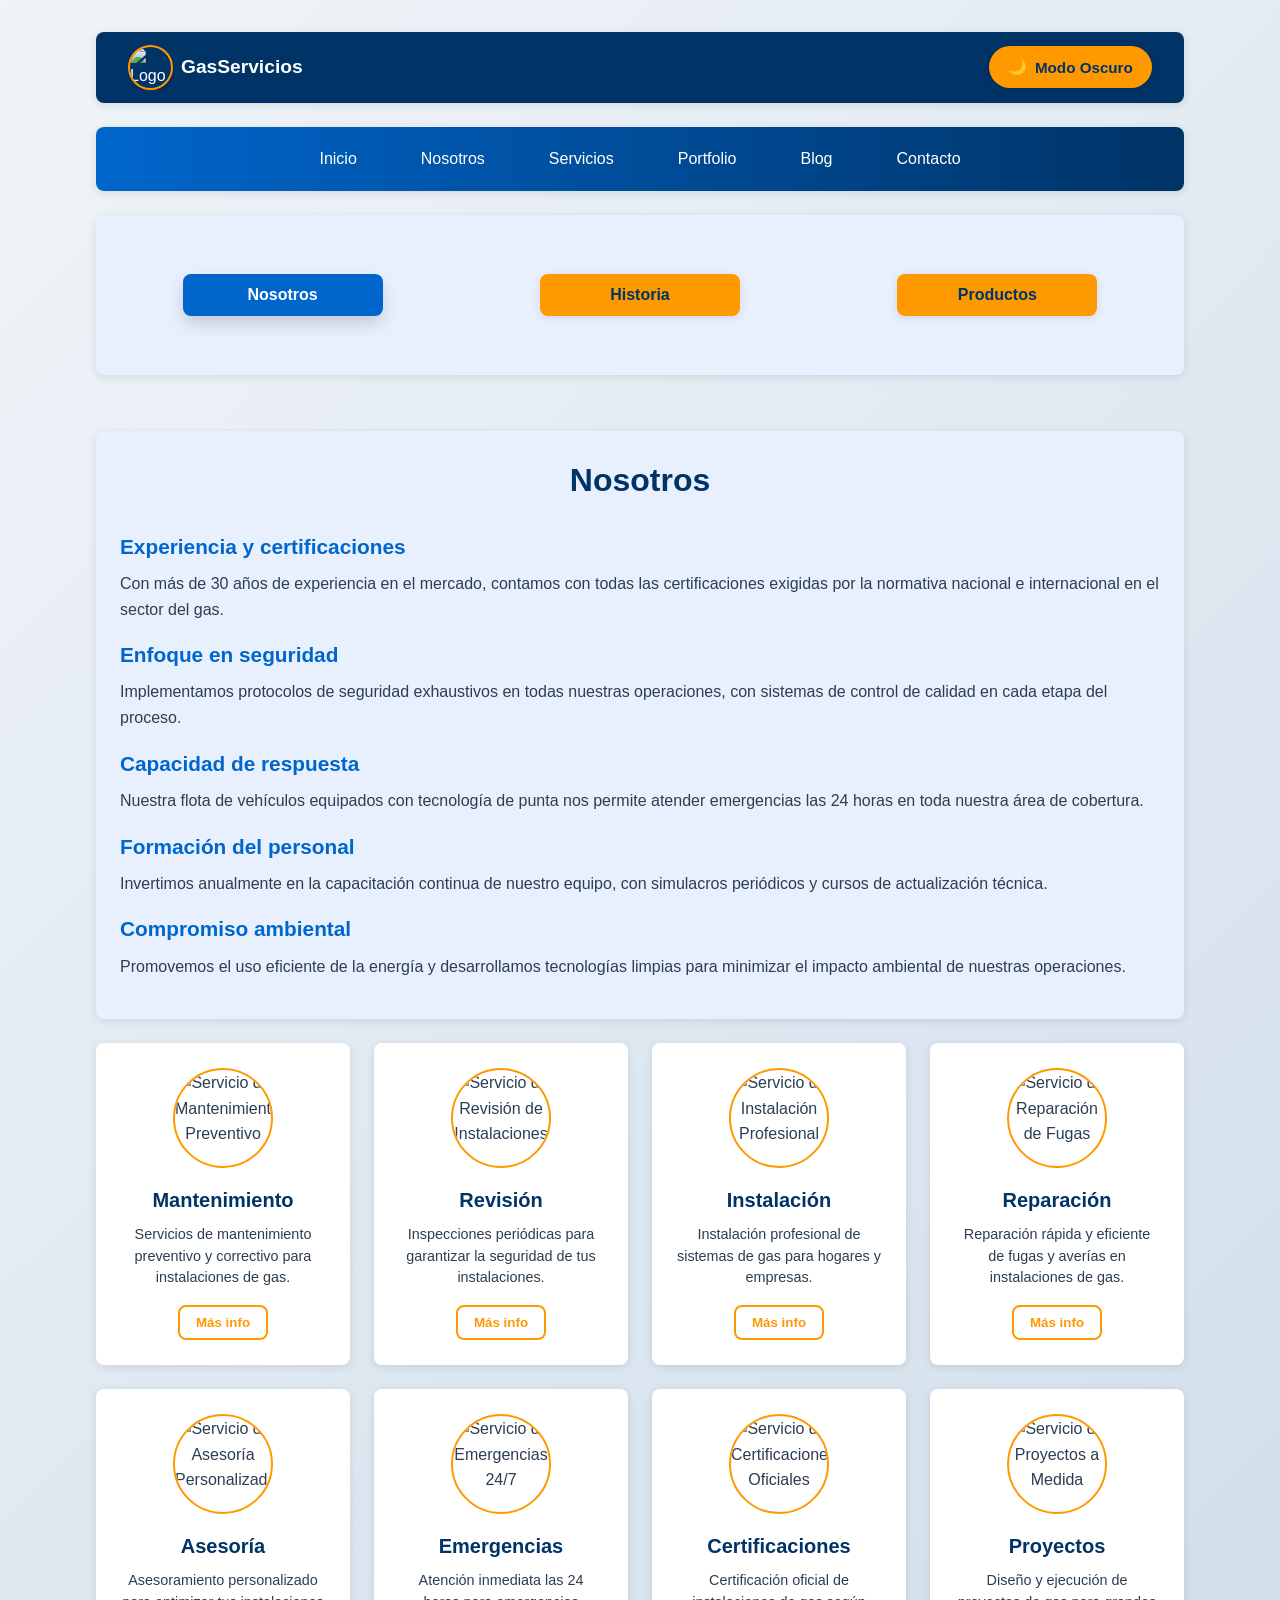
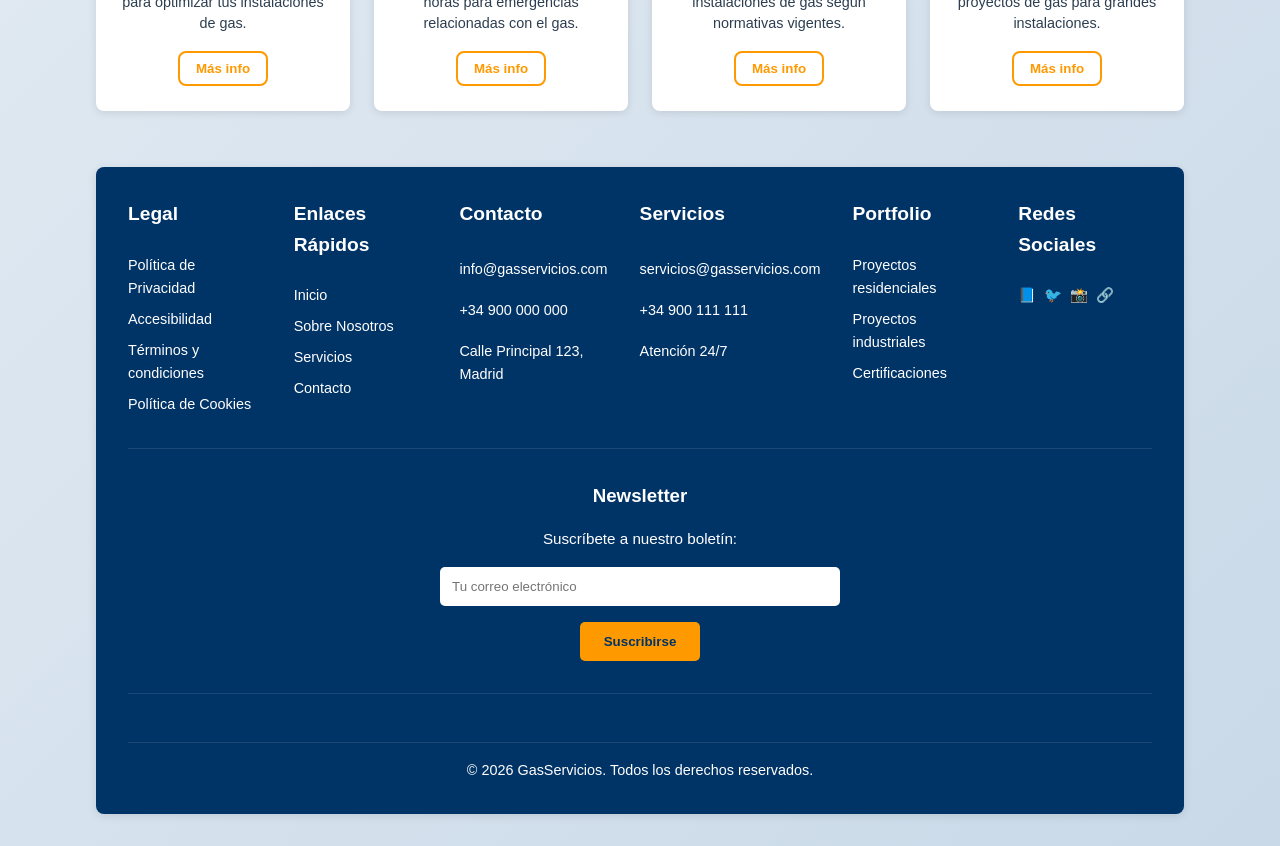
==== commit 33869f7f: "Update index.html" ====
--- a/index.html
+++ b/index.html
@@ -13,7 +13,7 @@
 <body>
     <div class="contenedor">
         <header>
-            <a href="#" class="logo-container" aria-label="GasServicios - Página principal">
+            <a href="index.html" class="logo-container" aria-label="GasServicios - Página principal">
                 <img src="https://cdn.pixabay.com/photo/2014/12/26/10/50/flame-580342_1280.jpg" alt="Logo GasServicios - Llama" class="logo-img" loading="lazy">
                 <h1>GasServicios</h1>
             </a>
--- a/assets/css/estilos.css
+++ b/assets/css/estilos.css
@@ -1,235 +1,337 @@
-/* ============================================================
-   SISTEMA DE VARIABLES GLOBALES (:root)
-   ============================================================ */
-   :root {
-    /* --- PALETA DE COLORES BASE --- */
-    --azul-claro: #e6f3ff;        /* Fondo suave para áreas de descanso visual */
-    --azul-medio: #0066cc;        /* Color para botones y enlaces primarios */
-    --azul-oscuro: #003366;       /* Identidad de marca para Header y Footer */
-    --azul-muy-oscuro: #001f3f;   /* Usado en gradientes profundos */
-    
-    --blanco-claro: #ffffff;      /* Blanco puro para textos y tarjetas */
-    --blanco-medio: #f5f8fa;      /* Grisáceo muy leve para fondos */
-    --blanco-oscuro: #ddd;         /* Gris claro para bordes y separadores */
-    
-    --gris-claro: #f5f8fa;        /* Fondo alternativo para widgets */
-    --gris-medio: #ccc;           /* Color para bordes secundarios */
-    --gris-oscuro: #aaa;          /* Texto de menor importancia */
-    --gris-muy-oscuro: #333333;   /* Texto principal (alta legibilidad) */
-    
-    --naranja-claro: #ffb74d;     /* Color de acento suave */
-    --naranja-oscuro: #ff9900;    /* Color de llamado a la acción (CTA) */
-    --naranja: #ff9900;           /* Variable estándar de naranja */
-    --rosa-claro: #ff4da6;        /* Color estético para gradientes */
-    --rosa-medio: #FF69B4;        /* Rosa vibrante */
-    --rojo-claro: #ff0000;        /* Color de alerta/error */
-    --rojo-medio: #FF0000;        /* Alias para consistencia de color */
-    --verde-claro: #4caf50;       /* Color para éxitos o confirmaciones */
-    --amarillo-claro: #ffc;       /* Fondo para campos de entrada destacados */
-
-    /* --- GRADIENTES --- */
-    /* El 135deg indica la inclinación diagonal de la transición de color */
-    --gradiente-blanco-azul: linear-gradient(135deg, var(--blanco-oscuro), var(--azul-muy-oscuro));
+:root {
+    /* Colores Azules */
+    --azul-claro: #e6f3ff;
+    --azul-medio: #0066cc;
+    --azul-oscuro: #003366;
+    --azul-muy-oscuro: #001f3f;
+    
+    /* Colores Blancos y Grises */
+    --blanco-claro: #ffffff;
+    --blanco-medio: #f5f8fa;
+    --blanco-oscuro: #ddd;
+    
+    /* Colores Grises */
+    --gris-claro: #f5f8fa;
+    --gris-medio: #ccc;
+    --gris-oscuro: #aaa;
+    --gris-muy-oscuro: #2c3e50;
+    
+    /* Colores Acento */
+    --naranja-claro: #ffb74d;
+    --naranja-oscuro: #ff9900;
+    --naranja: #ff9900;
+    --rosa-claro: #ff4da6;
+    --rosa-medio: #FF69B4;
+    --rojo-claro: #ff0000;
+    --rojo-medio: #FF0000;
+    --verde-claro: #4caf50;
+    --amarillo-claro: #ffc;
+    
+    /* Gradientes */
+    --gradiente-blanco-azul: linear-gradient(135deg, #f0f4f8, #c9d9e8);
     --gradiente-azul-naranja: linear-gradient(135deg, var(--azul-muy-oscuro), var(--naranja-claro));
     --gradiente-azul-rosa: linear-gradient(135deg, var(--azul-muy-oscuro), var(--rosa-claro));
     --gradiente-azul-rojo: linear-gradient(135deg, var(--azul-muy-oscuro), var(--rojo-claro));
     --gradiente-azul-rosa-horizontal: linear-gradient(to right, var(--azul-medio), var(--rosa-medio));
     --gradiente-azul-rojo-horizontal: linear-gradient(to right, var(--azul-medio), var(--rojo-medio));
-
-    /* --- VARIABLES DE DISEÑO (DIMENSIONES) --- */
-    /* clamp(min, ideal, max) ajusta el valor según el tamaño de la pantalla automáticamente */
-    --padding-contenedor: clamp(1rem, 3vw, 2rem); 
-    --gap-elementos: clamp(0.5rem, 2vw, 1.5rem);  
-    --border-radius: 0.5rem;                       /* Redondeo de 8px */
-    --radius: 0.5rem;                              /* Alias de redondeo */
-    --transition: all 0.3s ease;                   /* Tiempo estándar para animaciones hover */
-    --max-width-contenido: 90%;                    /* El diseño no se pegará a los bordes laterales */
-
-    /* --- MAPEO FUNCIONAL (TEMA CLARO DEFAULT) --- */
-    --color-fondo: var(--gradiente-blanco-azul);   /* Fondo dinámico de la página */
-    --color-texto: var(--gris-muy-oscuro);         /* Color de lectura */
-    --color-texto-claro: var(--blanco-claro);      /* Texto sobre fondos azules/negros */
-    --color-header: var(--azul-oscuro);            /* Color sólido del encabezado */
-    --color-footer: var(--azul-oscuro);            /* Color sólido del pie de página */
-    --color-sidebar-left: var(--verde-claro);      /* Color de soporte izquierdo */
-    --color-sidebar-right: var(--naranja-oscuro);   /* Color de soporte derecho */
-    --color-widget: var(--azul-medio);             /* Fondo de bloques de información */
-    --color-widget-3-4: var(--gris-medio);         /* Variación de widgets */
-    --color-input: var(--amarillo-claro);          /* Fondo de inputs */
-    --color-terciario: var(--azul-claro);          /* Fondos de secciones internas */
-    --color-acento: var(--naranja-oscuro);         /* Elementos que deben resaltar */
-    --color-primario: var(--azul-oscuro);          /* Identidad principal */
-    --color-secundario: var(--azul-medio);         /* Identidad secundaria */
-    --bg-card: var(--blanco-claro);                /* Fondo de tarjetas de contenido */
-}
-
-/* --- TEMA OSCURO (OVERRIDE) --- */
-/* Se activa cuando el elemento raíz tiene [data-theme="dark"] */
+    --gradiente-naranja-pastel-purpura: linear-gradient(135deg, #ff9a9e 0%, #a18cd1 100%);
+    --gradiente-amarillo-suave-marron: radial-gradient(circle at top, #FDBD6F, #1a1a2e);
+    
+    /* Variables de diseño */
+    --padding-contenedor: clamp(1rem, 3vw, 2rem);
+    --gap-elementos: clamp(0.5rem, 2vw, 1.5rem);
+    --border-radius: 0.5rem;
+    --radius: 0.5rem;
+    --transition: all 0.3s ease;
+    --max-width-contenido: 90%;
+    
+    /* Variables de tema claro (default) */
+    --color-fondo: var(--gradiente-blanco-azul);
+    --color-texto: #2c3e50;
+    --color-texto-claro: #ffffff;
+    --color-header: #003366;
+    --color-footer: #003366;
+    --color-terciario: #e8f0fe;
+    --color-acento: #ff9900;
+    --color-primario: #003366;
+    --color-secundario: #0066cc;
+    --bg-card: #ffffff;
+    --sombra: 0 2px 8px rgba(0, 0, 0, 0.1);
+    --sombra-hover: 0 8px 16px rgba(0, 0, 0, 0.15);
+}
+
+/* Variables de tema oscuro */
 [data-theme="dark"] {
-    --color-fondo: linear-gradient(135deg, #1a1a2a, #0a0a1a); /* Fondo noche */
-    --color-texto: var(--blanco-claro);            /* Invertir texto para lectura */
-    --color-texto-claro: var(--azul-claro);        /* Azul suave para resaltar en oscuro */
-    --color-header: #0a0a2a;                       /* Header azul casi negro */
-    --color-footer: #0a0a2a;                       /* Footer azul casi negro */
-    --color-sidebar-left: #2d7a30;                 /* Verdes más oscuros */
-    --color-sidebar-right: #d47a1e;                /* Naranjas quemados */
-    --color-widget: #3a7ebd;                       /* Azul eléctrico */
-    --color-widget-3-4: #444;                      /* Grises profundos */
-    --color-input: #333;                           /* Inputs oscuros */
-    --color-terciario: #1a2a4a;                    /* Azul marino para secciones */
-    --color-acento: #ffaa33;                       /* Acento más brillante para contraste */
-    --color-primario: #002244;                     /* Azul medianoche */
-    --color-secundario: #004488;                   /* Azul real profundo */
-    --gris-claro: #2a2a4a;                         /* Redefinición de grises para modo noche */
-    --gris-medio: #444;
-    --gris-oscuro: #666;
-    --blanco-oscuro: #444;
-    --blanco-claro: #f0f0f0;                       /* Blanco ligeramente grisáceo */
-    --bg-card: #2a2a4a;                            /* Tarjetas en color oscuro */
+    --color-fondo: var(--gradiente-amarillo-suave-marron);
+    --color-texto: #e0e0e0;
+    --color-texto-claro: #ffffff;
+    --color-header: #0a0a1a;
+    --color-footer: #0a0a1a;
+    --color-terciario: #1a1a2e;
+    --color-acento: #ffaa33;
+    --color-primario: #1a3a5a;
+    --color-secundario: #2a6aaa;
+    --gris-claro: #2a2a3a;
+    --gris-medio: #3a3a4a;
+    --blanco-oscuro: #2a2a3a;
+    --blanco-claro: #e8e8e8;
+    --bg-card: #1e1e2e;
+    --sombra: 0 2px 8px rgba(0, 0, 0, 0.3);
+    --sombra-hover: 0 8px 16px rgba(0, 0, 0, 0.4);
+}
+
+/* Reset y estilos base */
+* {
+    margin: 0;
+    padding: 0;
+    box-sizing: border-box;
+}
+
+body {
+    font-family: 'Segoe UI', 'Arial', sans-serif;
+    background: var(--color-fondo);
+    color: var(--color-texto);
+    min-height: 100vh;
+    transition: background-color 0.3s ease, color 0.3s ease;
+    line-height: 1.6;
+}
+
+/* Mejora de tipografía en modo oscuro */
+[data-theme="dark"] body {
+    font-weight: 400;
+    text-rendering: optimizeLegibility;
+}
+
+[data-theme="dark"] p, 
+[data-theme="dark"] li, 
+[data-theme="dark"] span {
+    color: #d0d0d0;
+}
+
+[data-theme="dark"] h1, 
+[data-theme="dark"] h2, 
+[data-theme="dark"] h3, 
+[data-theme="dark"] h4 {
+    color: #ffffff;
+    font-weight: 600;
+}
+
+[data-theme="dark"] .seccion h2 {
+    color: var(--color-acento);
+}
+
+[data-theme="dark"] .seccion h3 {
+    color: #5a9eff;
+}
+
+.contenedor {
+    display: grid;
+    grid-template-columns: minmax(0, 1fr);
+    gap: var(--gap-elementos);
+    padding: var(--padding-contenedor);
+    max-width: var(--max-width-contenido);
+    margin: 0 auto;
+    width: 100%;
 }
 
 /* ============================================================
-   RESETEO Y ESTILOS BASE
-   ============================================================ */
-* {
-    margin: 0;                                     /* Elimina espacios externos de todos los elementos */
-    padding: 0;                                    /* Elimina rellenos internos de todos los elementos */
-    box-sizing: border-box;                        /* El tamaño del elemento incluye padding y bordes */
-}
-
-body {
-    font-family: 'Arial', sans-serif;              /* Fuente estándar legible */
-    background: var(--color-fondo);                /* Aplica el fondo dinámico definido arriba */
-    color: var(--color-texto);                     /* Aplica el color de texto según el tema */
-    min-height: 100vh;                             /* El body ocupará siempre el alto total de pantalla */
-    transition: background-color 0.3s ease, color 0.3s ease; /* Transición suave al cambiar de tema */
-    line-height: 1.6;                              /* Espaciado cómodo entre líneas de texto */
-}
-
-/* --- CONTENEDOR PRINCIPAL --- */
-.contenedor {
-    display: grid;                                 /* Activa el sistema de rejilla */
-    grid-template-columns: minmax(0, 1fr);         /* Columna única que se adapta al espacio */
-    gap: var(--gap-elementos);                     /* Espacio entre bloques del grid */
-    padding: var(--padding-contenedor);            /* Relleno dinámico a los lados */
-    max-width: var(--max-width-contenido);         /* Evita que el contenido sea demasiado ancho */
-    margin: 0 auto;                                /* Centra el bloque horizontalmente */
-    width: 100%;
-}
-
-/* ============================================================
-   CABECERA (HEADER) Y LOGO
+   HEADER
    ============================================================ */
 header {
-    background-color: var(--color-header);         /* Fondo según tema claro/oscuro */
-    padding: 1rem var(--padding-contenedor);       /* Relleno vertical y horizontal dinámico */
-    display: flex;                                 /* Alinea logo y toggle en línea */
-    align-items: center;                           /* Centrado vertical */
-    justify-content: space-between;                /* Logo izquierda, botón derecha */
-    border-radius: var(--border-radius);           /* Redondeo de esquinas */
-    width: 100%;
-    box-shadow: 0 2px 8px rgba(0, 0, 0, 0.2);      /* Sombra para dar profundidad */
+    background-color: var(--color-header);
+    padding: 0.8rem var(--padding-contenedor);
+    display: flex;
+    align-items: center;
+    justify-content: space-between;
+    border-radius: var(--border-radius);
+    width: 100%;
+    box-shadow: var(--sombra);
+    gap: 0.5rem;
+    flex-wrap: nowrap;
+    min-width: 0;
+    box-sizing: border-box;
 }
 
 .logo-container {
-    display: flex;                                 /* Alinea la imagen y el h1 del logo */
+    display: flex;
     align-items: center;
-    text-decoration: none;                         /* Quita subrayado del link */
-    color: var(--color-texto-claro);               /* Texto en color claro */
-    gap: 1rem;                                     /* Espacio entre imagen y texto */
-    transition: var(--transition);                 /* Animación para el hover */
+    text-decoration: none;
+    color: var(--color-texto-claro);
+    gap: 0.5rem;
+    transition: var(--transition);
+    flex: 1;
+    min-width: 0;
+    overflow: hidden;
 }
 
 .logo-container:hover {
-    transform: scale(1.02);                        /* Efecto de ligero crecimiento */
+    transform: scale(1.02);
 }
 
 .logo-img {
-    width: 50px;                                   /* Tamaño fijo del logo */
-    height: 50px;
-    border-radius: 50%;                            /* Imagen circular */
-    object-fit: cover;                             /* Evita que la imagen se deforme */
-    box-shadow: 0 2px 4px rgba(0, 0, 0, 0.2);      /* Sombra para la imagen */
-    border: 2px solid var(--color-acento);         /* Borde naranja de marca */
-}
-
-/* --- TOGGLE DE MODO OSCURO (BOTÓN) --- */
-.theme-toggle {
-    background: var(--color-acento);               /* Fondo naranja */
+    width: 45px;
+    height: 45px;
+    border-radius: 50%;
+    object-fit: cover;
+    box-shadow: 0 2px 4px rgba(0, 0, 0, 0.2);
+    border: 2px solid var(--color-acento);
+    flex-shrink: 0;
+}
+
+.logo-container h1 {
+    font-size: 1.2rem;
+    white-space: nowrap;
+    overflow: hidden;
+    text-overflow: ellipsis;
+    flex-shrink: 1;
+    margin: 0;
+}
+
+.header-buttons {
+    display: flex;
+    gap: 0.5rem;
+    flex-shrink: 0;
+}
+
+/* Botón Hamburguesa */
+.hamburger {
+    display: none;
+    background: var(--color-acento);
     border: none;
-    border-radius: 50%;                            /* Botón redondo */
+    border-radius: var(--border-radius);
     width: 40px;
     height: 40px;
-    cursor: pointer;                               /* Cursor de mano al pasar */
+    cursor: pointer;
+    flex-direction: column;
+    justify-content: center;
+    align-items: center;
+    gap: 5px;
+    transition: var(--transition);
+    flex-shrink: 0;
+    padding: 0;
+}
+
+.hamburger span {
+    display: block;
+    width: 22px;
+    height: 2px;
+    background-color: var(--color-primario);
+    transition: var(--transition);
+    border-radius: 2px;
+}
+
+.hamburger.active span:nth-child(1) {
+    transform: rotate(45deg) translate(6px, 6px);
+}
+
+.hamburger.active span:nth-child(2) {
+    opacity: 0;
+}
+
+.hamburger.active span:nth-child(3) {
+    transform: rotate(-45deg) translate(6px, -6px);
+}
+
+/* Botón de tema */
+.theme-toggle {
+    background: var(--color-acento);
+    border: none;
+    border-radius: 50px;
+    padding: 0 1.2rem;
+    height: 42px;
+    cursor: pointer;
     display: flex;
     align-items: center;
     justify-content: center;
-    color: var(--color-primario);                  /* Color del icono */
-    font-size: 1.2rem;                             /* Tamaño del emoji/icono */
-    transition: var(--transition);
-    box-shadow: 0 2px 4px rgba(0, 0, 0, 0.2);
+    gap: 0.5rem;
+    color: var(--color-primario);
+    font-size: 0.95rem;
+    font-weight: 600;
+    transition: var(--transition);
+    box-shadow: var(--sombra);
+    flex-shrink: 0;
+    white-space: nowrap;
 }
 
 .theme-toggle:hover {
-    transform: rotate(360deg);                     /* El botón gira sobre sí mismo */
-    background: var(--color-secundario);           /* Cambia a azul al pasar el mouse */
-    color: var(--color-texto-claro);               /* Icono pasa a blanco */
+    transform: scale(1.05);
+    background: var(--color-secundario);
+    color: var(--color-texto-claro);
+}
+
+/* Overlay para el menú */
+.menu-overlay {
+    display: none;
+    position: fixed;
+    top: 0;
+    left: 0;
+    width: 100%;
+    height: 100%;
+    background-color: rgba(0, 0, 0, 0.5);
+    z-index: 998;
+    backdrop-filter: blur(2px);
+}
+
+.menu-overlay.active {
+    display: block;
+    animation: fadeIn 0.3s ease;
 }
 
 /* ============================================================
-   NAVEGACIÓN (MENÚ)
+   NAVEGACIÓN
    ============================================================ */
 nav {
-    background: linear-gradient(to right, var(--color-secundario), var(--color-primario)); /* Gradiente azul de marca */
+    background: linear-gradient(to right, var(--color-secundario), var(--color-primario));
     border-radius: var(--border-radius);
-    box-shadow: 0 2px 4px rgba(0, 0, 0, 0.1);
-    position: sticky;                              /* Se queda pegado arriba al hacer scroll */
-    top: 0;                                        /* Posición donde se queda pegado */
-    z-index: 1000;                                 /* Por encima del resto del contenido */
+    box-shadow: var(--sombra);
+    position: sticky;
+    top: 0;
+    z-index: 1000;
     width: 100%;
 }
 
 nav ul {
-    display: flex;                                 /* Alinea items en línea */
-    flex-wrap: wrap;                               /* Permite bajar items si no caben */
-    list-style: none;                              /* Quita los puntos de la lista */
-    justify-content: center;                       /* Centra los enlaces */
+    display: flex;
+    flex-wrap: wrap;
+    list-style: none;
+    justify-content: center;
     padding: 0;
 }
 
 nav a {
-    color: var(--color-texto-claro);               /* Texto blanco */
+    color: var(--color-texto-claro);
     text-decoration: none;
-    font-weight: 500;                              /* Letra de grosor medio */
-    padding: 1.2rem 2rem;                          /* Área de clic amplia */
-    display: block;                                /* Ocupa todo el bloque */
-    transition: var(--transition);
-    position: relative;                            /* Necesario para la línea inferior animada */
-}
-
-/* Línea naranja que aparece al pasar el mouse por el menú */
+    font-weight: 500;
+    padding: 1.2rem 2rem;
+    display: block;
+    transition: var(--transition);
+    position: relative;
+    cursor: pointer;
+}
+
 nav a::after {
     content: '';
     position: absolute;
     bottom: 0;
     left: 50%;
-    width: 0;                                      /* Empieza con ancho 0 */
-    height: 2px;
-    background-color: var(--color-acento);         /* Línea naranja */
-    transition: var(--transition);
-    transform: translateX(-50%);                   /* Centra la línea respecto al link */
+    width: 0;
+    height: 3px;
+    background-color: var(--color-acento);
+    transition: var(--transition);
+    transform: translateX(-50%);
+    border-radius: 3px;
 }
 
 nav a:hover::after {
-    width: 80%;                                    /* Se expande al 80% del texto */
+    width: 80%;
 }
 
 nav a:hover {
-    background-color: rgba(255, 255, 255, 0.1);    /* Fondo blanco transparente */
+    background-color: rgba(255, 255, 255, 0.1);
 }
 
 /* ============================================================
-   CONTENIDO PRINCIPAL Y PESTAÑAS (TABS)
+   MAIN Y SECCIONES
    ============================================================ */
 main {
     display: grid;
@@ -239,76 +341,73 @@
 }
 
 .botones {
-    display: flex;                                 /* Botones en línea */
-    justify-content: space-around;                 /* Espaciado uniforme */
+    display: flex;
+    justify-content: space-around;
     gap: 1rem;
     margin-bottom: 2rem;
     width: 100%;
     border-radius: var(--border-radius);
-    background: var(--color-terciario);            /* Fondo azul claro */
-    min-height: 10rem;                             /* Altura mínima de la barra de botones */
+    background: var(--color-terciario);
+    min-height: 10rem;
     padding: 1rem;
-    align-items: center;                           /* Centrado vertical */
-    flex-wrap: wrap;                               /* Adaptable a móviles */
+    align-items: center;
+    flex-wrap: wrap;
+    box-shadow: var(--sombra);
 }
 
 .botones button {
-    padding: 0.75rem 1.5rem;                       /* Tamaño del botón */
-    background-color: var(--color-acento);         /* Fondo naranja */
-    color: var(--color-primario);                  /* Texto azul oscuro */
+    padding: 0.75rem 1.5rem;
+    background-color: var(--color-acento);
+    color: var(--color-primario);
     border: none;
     border-radius: var(--border-radius);
     cursor: pointer;
     transition: var(--transition);
-    flex: 1;                                       /* Los botones intentan medir lo mismo */
-    max-width: 200px;                              /* Pero no crecen más de 200px */
-    font-weight: bold;                             /* Letra negrita */
-    box-shadow: 0 2px 4px rgba(0, 0, 0, 0.1);
+    flex: 1;
+    max-width: 200px;
+    font-weight: bold;
+    box-shadow: var(--sombra);
     font-size: 1rem;
 }
 
 .botones button:hover {
-    background-color: var(--color-secundario);     /* Cambia a azul medio */
-    color: var(--color-texto-claro);               /* Texto a blanco */
-    transform: translateY(-2px);                   /* Efecto de elevación */
-    box-shadow: 0 4px 8px rgba(0, 0, 0, 0.2);
-}
-
-/* Botón que representa la sección abierta actualmente */
+    background-color: var(--color-secundario);
+    color: var(--color-texto-claro);
+    transform: translateY(-2px);
+    box-shadow: var(--sombra-hover);
+}
+
 .botones button.active {
-    background-color: var(--color-secundario);     /* Se queda azul */
-    color: var(--color-texto-claro);               /* Texto blanco */
-    box-shadow: 0 4px 8px rgba(0, 0, 0, 0.3);
-}
-
-/* --- SECCIONES --- */
+    background-color: var(--color-secundario);
+    color: var(--color-texto-claro);
+    box-shadow: var(--sombra-hover);
+}
+
 .seccion {
-    display: none;                                 /* Ocultas por defecto */
+    display: none;
     padding: 1.5rem;
-    background-color: var(--color-terciario);      /* Fondo azul claro / marino según tema */
+    background-color: var(--color-terciario);
     border-radius: var(--border-radius);
-    box-shadow: 0 2px 4px rgba(0, 0, 0, 0.1);
+    box-shadow: var(--sombra);
     width: 100%;
     color: var(--color-texto);
 }
 
-/* Clase inyectada por JavaScript para mostrar la sección */
 .seccion.visible {
-    display: block;                                /* Se hace visible */
-    animation: fadeIn 0.5s ease;                   /* Efecto de entrada suave */
-}
-
-/* Animación de entrada suave desde abajo */
+    display: block;
+    animation: fadeIn 0.5s ease;
+}
+
 @keyframes fadeIn {
     from { opacity: 0; transform: translateY(20px); }
     to { opacity: 1; transform: translateY(0); }
 }
 
 .seccion h2 {
-    text-align: center;                            /* Títulos de sección centrados */
+    text-align: center;
     color: var(--color-primario);
     margin-bottom: 1.5rem;
-    font-size: clamp(1.5rem, 3vw, 2rem);           /* Tamaño escalable */
+    font-size: clamp(1.5rem, 3vw, 2rem);
 }
 
 .seccion h3 {
@@ -323,55 +422,53 @@
 }
 
 /* ============================================================
-   GRID DE TARJETAS (CURSOS/SERVICIOS)
+   TARJETAS
    ============================================================ */
 .tarjetas-contenedor {
-    display: grid;                                 /* Activa rejilla de 4 columnas */
-    grid-template-columns: repeat(4, 1fr);         /* 4 columnas iguales */
+    display: grid;
+    grid-template-columns: repeat(4, 1fr);
     gap: var(--gap-elementos);
     padding: 0;
     width: 100%;
 }
 
 .tarjeta {
-    background-color: var(--blanco-claro);         /* Fondo blanco */
+    background-color: var(--bg-card);
     border-radius: var(--border-radius);
-    box-shadow: 0 2px 4px rgba(0, 0, 0, 0.1);
-    overflow: hidden;                              /* No deja salir contenido */
-    display: flex;                                 /* Organiza contenido verticalmente */
+    box-shadow: var(--sombra);
+    overflow: hidden;
+    display: flex;
     flex-direction: column;
-    align-items: center;                           /* Centra imagen y textos horizontalmente */
-    text-align: center;                            /* Texto centrado */
+    align-items: center;
+    text-align: center;
     padding: 1.5rem;
     transition: var(--transition);
     width: 100%;
-    border: 2px solid transparent;                 /* Borde invisible inicial para evitar saltos */
-}
-
-/* Ajuste de tarjetas para tema oscuro */
+    border: 1px solid transparent;
+}
+
 [data-theme="dark"] .tarjeta {
-    background-color: var(--gris-claro);           /* Gris oscuro */
-    border-color: var(--azul-medio);               /* Borde azulado visible */
+    border-color: rgba(255, 255, 255, 0.1);
 }
 
 .tarjeta:hover {
-    transform: translateY(-5px);                   /* La tarjeta "flota" al pasar el mouse */
-    box-shadow: 0 8px 16px rgba(0, 0, 0, 0.2);
-    border-color: var(--color-acento);             /* Borde naranja al hover */
+    transform: translateY(-5px);
+    box-shadow: var(--sombra-hover);
+    border-color: var(--color-acento);
 }
 
 .tarjeta img {
-    width: 100px;                                  /* Tamaño fijo circular */
+    width: 100px;
     height: 100px;
-    border-radius: 50%;                            /* Forma redonda */
-    object-fit: cover;                             /* Ajusta la imagen al círculo */
-    margin-bottom: 1rem;                           /* Espacio bajo la foto */
-    border: 2px solid var(--color-acento);         /* Borde naranja en la foto */
+    border-radius: 50%;
+    object-fit: cover;
+    margin-bottom: 1rem;
+    border: 2px solid var(--color-acento);
     transition: var(--transition);
 }
 
 .tarjeta:hover img {
-    transform: scale(1.1);                         /* La foto crece un poco al hover */
+    transform: scale(1.1);
 }
 
 .tarjeta h3 {
@@ -381,49 +478,49 @@
 }
 
 [data-theme="dark"] .tarjeta h3 {
-    color: var(--blanco-claro);                    /* Texto blanco en tarjetas oscuras */
+    color: #ffffff;
 }
 
 .tarjeta p {
-    font-size: 0.9rem;                             /* Texto de descripción más pequeño */
+    font-size: 0.9rem;
     color: var(--color-texto);
     margin-bottom: 1rem;
     line-height: 1.5;
-    flex-grow: 1;                                  /* El texto empuja el botón hacia abajo */
+    flex-grow: 1;
 }
 
 .tarjeta button {
-    background-color: transparent;                 /* Botón "transparente" con borde */
-    border: 2px solid var(--color-acento);         /* Borde naranja */
-    color: var(--color-acento);                    /* Texto naranja */
+    background-color: transparent;
+    border: 2px solid var(--color-acento);
+    color: var(--color-acento);
     padding: 0.5rem 1rem;
     border-radius: var(--border-radius);
     cursor: pointer;
     transition: var(--transition);
     font-weight: bold;
-    margin-top: auto;                              /* Alineado al fondo de la tarjeta */
+    margin-top: auto;
 }
 
 .tarjeta button:hover {
-    background-color: var(--color-acento);         /* Se llena de naranja al hover */
-    color: var(--color-texto-claro);               /* Texto pasa a blanco */
-    transform: scale(1.05);                        /* El botón crece un poco */
+    background-color: var(--color-acento);
+    color: var(--color-texto-claro);
+    transform: scale(1.05);
 }
 
 /* ============================================================
-   SECCIÓN DE INGLÉS (ESTILOS ESPECÍFICOS)
+   SECCIÓN DE INGLÉS
    ============================================================ */
 #nav-bar {
-    display: flex;                                 /* Botones en línea */
-    gap: 10px;                                     /* Espacio entre botones de inglés */
+    display: flex;
+    gap: 10px;
     margin-bottom: 20px;
-    flex-wrap: wrap;                               /* Se adapta a pantallas pequeñas */
-    justify-content: center;                       /* Centra la barra de navegación de inglés */
+    flex-wrap: wrap;
+    justify-content: center;
 }
 
 #nav-bar button {
-    padding: 10px 20px;                            /* Relleno de botones de inglés */
-    background: var(--azul-claro);                 /* Fondo azul suave */
+    padding: 10px 20px;
+    background: var(--azul-claro);
     border: none;
     border-radius: 5px;
     cursor: pointer;
@@ -433,41 +530,45 @@
 }
 
 #nav-bar button:hover {
-    background: var(--azul-oscuro);                /* Azul oscuro al hover */
+    background: var(--azul-oscuro);
     color: white;
 }
 
 #nav-bar button.active {
-    background: var(--azul-oscuro);                /* Botón activo azul oscuro */
+    background: var(--azul-oscuro);
     color: white;
-    box-shadow: 0 4px 8px rgba(0, 0, 0, 0.3);      /* Sombra de resaltado */
+    box-shadow: 0 4px 8px rgba(0, 0, 0, 0.3);
 }
 
 .phrase-card {
-    background: var(--bg-card);                    /* Fondo según tema (blanco u oscuro) */
-    padding: 2.5rem;                               /* Relleno interno generoso */
+    background: var(--bg-card);
+    padding: 2rem;
     border-radius: var(--radius);
-    box-shadow: 0 4px 15px rgba(0, 0, 0, 0.1);
+    box-shadow: var(--sombra);
     text-align: center;
-    border-left: 10px solid var(--naranja);        /* Borde lateral naranja decorativo */
+    border-left: 10px solid var(--naranja);
     margin-bottom: 2rem;
 }
 
 .phrase-card h2 {
     color: var(--azul-oscuro);
     margin-bottom: 10px;
-    font-size: 1.8rem;
+    font-size: 1.5rem;
+}
+
+[data-theme="dark"] .phrase-card h2 {
+    color: var(--color-acento);
 }
 
 .phrase-card p {
-    color: gray;                                   /* Texto secundario en gris */
-    font-style: italic;                            /* Estilo cursivo para traducciones */
+    color: var(--color-texto);
+    font-style: italic;
 }
 
 .phrase-card button {
-    margin-top: 20px;                              /* Botón "Siguiente frase" */
-    padding: 12px 30px;
-    border-radius: 50px;                           /* Botón muy redondeado */
+    margin-top: 20px;
+    padding: 10px 25px;
+    border-radius: 50px;
     border: none;
     background: var(--azul-oscuro);
     color: white;
@@ -477,24 +578,23 @@
 }
 
 .phrase-card button:hover {
-    background: var(--azul-medio);                 /* Cambio de color al hover */
-    transform: scale(1.05);                        /* Zoom leve */
-}
-
-/* Grid para los verbos */
+    background: var(--azul-medio);
+    transform: scale(1.05);
+}
+
 .verb-grid {
     display: grid;
-    grid-template-columns: repeat(auto-fill, minmax(320px, 1fr)); /* Columnas responsivas automáticas */
+    grid-template-columns: repeat(auto-fill, minmax(320px, 1fr));
     gap: 1.5rem;
     margin-top: 20px;
 }
 
 .verb-card {
-    background: var(--bg-card);                    /* Fondo de tarjeta de verbo */
+    background: var(--bg-card);
     border-radius: var(--radius);
     padding: 1.2rem;
-    box-shadow: 0 2px 8px rgba(0, 0, 0, 0.05);
-    border-top: 4px solid var(--azul-medio);       /* Borde superior azul decorativo */
+    box-shadow: var(--sombra);
+    border-top: 4px solid var(--azul-medio);
 }
 
 .verb-card h3 {
@@ -503,31 +603,33 @@
     font-size: 1.1rem;
 }
 
-/* Tabla interna de conjugaciones */
+[data-theme="dark"] .verb-card h3 {
+    color: var(--color-acento);
+}
+
 .verb-card table {
-    width: 100%;                                   /* Ocupa todo el ancho de la tarjeta */
-    border-collapse: collapse;                     /* Une bordes de celdas */
-    font-size: 0.75rem;                            /* Texto pequeño para las tablas */
+    width: 100%;
+    border-collapse: collapse;
+    font-size: 0.75rem;
 }
 
 .verb-card td {
-    padding: 6px 2px;                              /* Relleno de cada celda */
-    border-bottom: 1px solid rgba(0, 0, 0, 0.05);  /* Línea divisoria muy suave */
+    padding: 6px 2px;
+    border-bottom: 1px solid rgba(0, 0, 0, 0.05);
 }
 
 .verb-card .t-label {
-    font-weight: bold;                             /* Etiquetas (Present, Past) en negrita */
-    color: var(--azul-medio);                      /* Etiquetas en color azul medio */
-    width: 45%;                                    /* Ancho fijo para la columna de etiquetas */
-}
-
-/* Panel de controles (Buscador/Volumen) */
+    font-weight: bold;
+    color: var(--azul-medio);
+    width: 45%;
+}
+
 .controls-aside {
     background: var(--bg-card);
     padding: 1.5rem;
     border-radius: var(--radius);
     margin-bottom: 20px;
-    box-shadow: 0 4px 10px rgba(0, 0, 0, 0.05);
+    box-shadow: var(--sombra);
 }
 
 .controls-aside h3 {
@@ -535,30 +637,39 @@
     color: var(--azul-oscuro);
 }
 
+[data-theme="dark"] .controls-aside h3 {
+    color: var(--color-acento);
+}
+
 .controls-aside input[type="text"] {
-    width: 100%;                                   /* Buscador a ancho completo */
+    width: 100%;
     padding: 12px;
     border: 1px solid #ccc;
     border-radius: 8px;
     margin: 10px 0;
-    background: var(--blanco-claro);               /* Fondo claro */
-    color: var(--color-texto);                     /* Texto según tema */
+    background: var(--blanco-claro);
+    color: var(--color-texto);
+}
+
+[data-theme="dark"] .controls-aside input[type="text"] {
+    background: var(--gris-medio);
+    color: var(--blanco-claro);
+    border-color: var(--azul-medio);
 }
 
 .controls-aside input[type="range"] {
-    width: 100%;                                   /* Barra de volumen a ancho completo */
-    accent-color: var(--naranja);                  /* Color naranja para el control deslizante */
+    width: 100%;
+    accent-color: var(--naranja);
 }
 
 .controls-aside label {
-    display: block;                                /* Etiquetas de control en su propia línea */
+    display: block;
     margin-top: 15px;
     color: var(--color-texto);
 }
 
-/* Franja de ejemplos gramaticales */
 .examples-strip {
-    background: var(--azul-oscuro);                /* Fondo oscuro contrastado */
+    background: var(--azul-oscuro);
     color: white;
     padding: 2rem;
     border-radius: var(--radius);
@@ -566,85 +677,243 @@
 }
 
 .examples-strip h2 {
-    color: var(--naranja);                         /* Título resaltado en naranja */
+    color: var(--naranja);
     margin-bottom: 1rem;
 }
 
 .examples-strip div {
-    margin-bottom: 1rem;                           /* Espacio entre cada ejemplo */
-    border-left: 3px solid var(--naranja);         /* Borde naranja a la izquierda del ejemplo */
-    padding-left: 10px;                            /* Separación del texto con el borde */
-}
-
-.examples-strip small {
-    opacity: 0.8;                                  /* Texto de la traducción un poco más transparente */
+    margin-bottom: 1rem;
+    border-left: 3px solid var(--naranja);
+    padding-left: 10px;
 }
 
 /* ============================================================
-   PIE DE PÁGINA (FOOTER)
+   SECCIÓN DE PRONOMBRES Y POSESIVOS - ACORDEÓN
+   ============================================================ */
+.pronouns-section {
+    margin: 3rem 0;
+    padding: 2rem;
+    background: var(--bg-card);
+    border-radius: var(--border-radius);
+    box-shadow: var(--sombra);
+}
+
+.section-title {
+    text-align: center;
+    color: var(--color-primario);
+    font-size: 1.8rem;
+    margin-bottom: 0.5rem;
+}
+
+[data-theme="dark"] .section-title {
+    color: var(--color-acento);
+}
+
+.section-description {
+    text-align: center;
+    color: var(--color-texto);
+    margin-bottom: 2rem;
+    font-size: 1rem;
+}
+
+.accordion-container {
+    display: flex;
+    flex-direction: column;
+    gap: 1rem;
+}
+
+.accordion-category {
+    background: var(--color-terciario);
+    border-radius: var(--border-radius);
+    overflow: hidden;
+    transition: var(--transition);
+    border: 1px solid rgba(0, 0, 0, 0.1);
+}
+
+[data-theme="dark"] .accordion-category {
+    border-color: rgba(255, 255, 255, 0.1);
+}
+
+.accordion-header {
+    display: flex;
+    justify-content: space-between;
+    align-items: center;
+    padding: 1.2rem 1.5rem;
+    cursor: pointer;
+    background: var(--color-secundario);
+    color: var(--color-texto-claro);
+    transition: var(--transition);
+}
+
+.accordion-header:hover {
+    background: var(--color-primario);
+}
+
+.accordion-header h3 {
+    margin: 0;
+    font-size: 1.2rem;
+    color: var(--color-texto-claro);
+}
+
+.accordion-icon {
+    font-size: 1.2rem;
+    transition: transform 0.3s ease;
+}
+
+.accordion-category.active .accordion-icon {
+    transform: rotate(180deg);
+}
+
+.accordion-content {
+    max-height: 0;
+    overflow: hidden;
+    transition: max-height 0.5s ease-out;
+    background: var(--bg-card);
+}
+
+.accordion-category.active .accordion-content {
+    max-height: 2000px;
+    transition: max-height 0.8s ease-in;
+}
+
+.phrase-grid {
+    display: grid;
+    grid-template-columns: repeat(auto-fill, minmax(350px, 1fr));
+    gap: 1rem;
+    padding: 1.5rem;
+}
+
+.phrase-item {
+    background: var(--color-terciario);
+    border-radius: var(--border-radius);
+    padding: 1rem;
+    transition: var(--transition);
+    border-left: 4px solid var(--color-acento);
+    cursor: pointer;
+}
+
+.phrase-item:hover {
+    transform: translateX(5px);
+    box-shadow: var(--sombra-hover);
+}
+
+.phrase-english {
+    font-size: 1rem;
+    font-weight: 600;
+    color: var(--color-primario);
+    margin-bottom: 0.5rem;
+    display: flex;
+    justify-content: space-between;
+    align-items: center;
+    flex-wrap: wrap;
+    gap: 0.5rem;
+}
+
+[data-theme="dark"] .phrase-english {
+    color: var(--color-acento);
+}
+
+.phrase-english strong {
+    background: var(--color-acento);
+    color: var(--color-primario);
+    padding: 0.2rem 0.5rem;
+    border-radius: 20px;
+    font-size: 0.85rem;
+}
+
+.phrase-spanish {
+    font-size: 0.9rem;
+    color: var(--color-texto);
+    font-style: italic;
+    margin-bottom: 0.8rem;
+}
+
+.phrase-audio-btn {
+    background: var(--color-acento);
+    border: none;
+    border-radius: 25px;
+    padding: 0.4rem 1rem;
+    font-size: 0.8rem;
+    cursor: pointer;
+    transition: var(--transition);
+    color: var(--color-primario);
+    font-weight: bold;
+    display: inline-flex;
+    align-items: center;
+    gap: 0.5rem;
+}
+
+.phrase-audio-btn:hover {
+    background: var(--color-secundario);
+    color: var(--color-texto-claro);
+    transform: scale(1.05);
+}
+
+/* ============================================================
+   FOOTER
    ============================================================ */
 .footer {
-    background: var(--color-footer);               /* Azul oscuro de marca */
-    color: var(--color-texto-claro);               /* Texto blanco */
+    background: var(--color-footer);
+    color: var(--color-texto-claro);
     padding: 2rem;
-    display: grid;                                 /* Activa rejilla de 6 columnas */
-    grid-template-columns: repeat(6, 1fr);         /* 6 columnas iguales */
-    gap: 2rem;                                     /* Espacio entre secciones */
-    align-items: start;                            /* Alinea contenido al tope superior */
-    text-align: left;                              /* Texto a la izquierda */
+    display: grid;
+    grid-template-columns: repeat(6, 1fr);
+    gap: 2rem;
+    align-items: start;
+    text-align: left;
     width: 100%;
     border-radius: var(--border-radius);
     margin-top: 2rem;
+    box-shadow: var(--sombra);
 }
 
 .footer-section {
-    display: flex;                                 /* Alinea contenido verticalmente */
+    display: flex;
     flex-direction: column;
     align-items: flex-start;
-    gap: 0.5rem;                                   /* Espacio entre enlaces del footer */
+    gap: 0.5rem;
 }
 
 .footer-section h3 {
-    margin-bottom: 1rem;                           /* Título de columna del footer */
+    margin-bottom: 1rem;
     font-size: 1.2rem;
     color: var(--color-texto-claro);
     font-weight: bold;
 }
 
 .footer-section a {
-    color: var(--blanco-claro);                    /* Enlaces del footer en blanco */
+    color: var(--blanco-claro);
     text-decoration: none;
     transition: color 0.3s;
     font-size: 0.9rem;
 }
 
 .footer-section a:hover {
-    color: var(--color-acento);                    /* Enlaces brillan en naranja al pasar mouse */
+    color: var(--color-acento);
 }
 
 .footer-section p {
-    color: var(--blanco-claro);                    /* Texto de contacto en blanco */
+    color: var(--blanco-claro);
     font-size: 0.9rem;
     margin: 0.3rem 0;
 }
 
 .footer-section .social-icons {
-    display: flex;                                 /* Alinea iconos en fila */
+    display: flex;
     gap: 0.5rem;
-    font-size: 1.5rem;                             /* Iconos de tamaño grande */
-}
-
-/* Sección de suscripción (Newsletter) */
+    font-size: 1.5rem;
+}
+
 .footer-newsletter {
-    grid-column: 1 / -1;                          /* Ocupa todo el ancho del footer (las 6 columnas) */
-    display: flex;                                 /* Centra el formulario */
+    grid-column: 1 / -1;
+    display: flex;
     flex-direction: column;
     align-items: center;
     justify-content: center;
     width: 100%;
     padding: 2rem 0;
-    border-top: 1px solid rgba(255, 255, 255, 0.1);    /* Línea divisoria superior */
-    border-bottom: 1px solid rgba(255, 255, 255, 0.1); /* Línea divisoria inferior */
+    border-top: 1px solid rgba(255, 255, 255, 0.1);
+    border-bottom: 1px solid rgba(255, 255, 255, 0.1);
 }
 
 .footer-newsletter h3 {
@@ -653,57 +922,54 @@
 }
 
 .footer-newsletter form {
-    display: flex;                                 /* Input y botón en columna */
+    display: flex;
     flex-direction: column;
     align-items: center;
     gap: 1rem;
-    max-width: 400px;                              /* El formulario no crecerá más de esto */
+    max-width: 400px;
     width: 100%;
 }
 
 .footer-newsletter label {
     color: var(--blanco-claro);
     font-size: 0.95rem;
-    margin-bottom: 0.5rem;
 }
 
 .footer-newsletter input {
-    padding: 0.75rem;                              /* Tamaño interno para escribir cómodo */
+    padding: 0.75rem;
     border: none;
-    border-radius: 5px;                            /* Redondeo del campo */
-    width: 100%;
-    background: var(--blanco-claro);               /* Fondo blanco en tema claro */
-    color: var(--color-texto);                     /* Texto oscuro al escribir */
-}
-
-/* Ajuste del input en modo noche */
+    border-radius: 5px;
+    width: 100%;
+    background: var(--blanco-claro);
+    color: var(--color-texto);
+}
+
 [data-theme="dark"] .footer-newsletter input {
-    background: var(--gris-medio);                 /* Fondo gris oscuro */
-    color: var(--blanco-claro);                    /* Texto claro al escribir */
-    border: 1px solid var(--azul-medio);           /* Borde azul decorativo */
+    background: var(--gris-medio);
+    color: var(--blanco-claro);
+    border: 1px solid var(--azul-medio);
 }
 
 .footer-newsletter button {
-    padding: 0.75rem 1.5rem;                       /* Tamaño del botón de suscripción */
-    background-color: var(--color-acento);         /* Fondo naranja */
-    color: var(--color-primario);                  /* Texto azul oscuro */
+    padding: 0.75rem 1.5rem;
+    background-color: var(--color-acento);
+    color: var(--color-primario);
     border: none;
     border-radius: 5px;
     cursor: pointer;
-    white-space: nowrap;                           /* El texto "Suscribirse" no bajará de línea */
+    white-space: nowrap;
     font-weight: bold;
     transition: var(--transition);
 }
 
 .footer-newsletter button:hover {
-    background-color: #ffcc33;                     /* Naranja más claro al hover */
-    transform: translateY(-2px);                   /* El botón "salta" un poco */
-}
-
-/* Fila de derechos reservados */
+    background-color: #ffcc33;
+    transform: translateY(-2px);
+}
+
 .footer-copyright {
-    grid-column: 1 / -1;                          /* Ocupa todo el ancho inferior */
-    text-align: center;                            /* Texto centrado */
+    grid-column: 1 / -1;
+    text-align: center;
     margin-top: 1rem;
     padding-top: 1rem;
     border-top: 1px solid rgba(255, 255, 255, 0.1);
@@ -712,112 +978,251 @@
 }
 
 /* ============================================================
-   RESPONSIVE DESIGN (MEDIA QUERIES)
+   RESPONSIVE DESIGN
    ============================================================ */
-
-/* TABLET: Pantallas medianas (iPad, etc.) */
 @media (max-width: 1024px) {
+    .hamburger {
+        display: flex;
+    }
+    
+    nav {
+        position: fixed;
+        top: 0;
+        left: -100%;
+        width: 80%;
+        max-width: 350px;
+        height: 100vh;
+        background: linear-gradient(135deg, var(--color-secundario), var(--color-primario));
+        z-index: 999;
+        transition: left 0.3s ease;
+        border-radius: 0;
+        box-shadow: 2px 0 10px rgba(0, 0, 0, 0.2);
+        overflow-y: auto;
+    }
+    
+    nav.active {
+        left: 0;
+    }
+    
+    nav ul {
+        flex-direction: column;
+        padding: 70px 15px 20px 15px;
+        gap: 0;
+    }
+    
+    nav li {
+        width: 100%;
+        border-bottom: 1px solid rgba(255, 255, 255, 0.1);
+    }
+    
+    nav li:last-child {
+        border-bottom: none;
+    }
+    
+    nav a {
+        padding: 0.8rem 1rem;
+        text-align: left;
+        font-size: 0.95rem;
+    }
+    
+    nav a::after {
+        display: none;
+    }
+    
+    nav a:hover {
+        background-color: rgba(255, 255, 255, 0.1);
+        padding-left: 1.2rem;
+    }
+    
     .footer {
-        grid-template-columns: repeat(2, 1fr);    /* El footer pasa de 6 columnas a solo 2 */
-    }
-    .footer-section {
-        grid-column: span 1;                      /* Cada sección ocupa una de las 2 columnas */
-    }
+        grid-template-columns: repeat(2, 1fr);
+    }
+    
     .tarjetas-contenedor {
-        grid-template-columns: repeat(2, 1fr);    /* Las tarjetas pasan de 4 a 2 por fila */
-    }
+        grid-template-columns: repeat(2, 1fr);
+    }
+    
     .verb-grid {
-        grid-template-columns: repeat(auto-fill, minmax(280px, 1fr)); /* Tarjetas de verbos más pequeñas */
-    }
-}
-
-/* MÓVIL: Pantallas pequeñas (Smartphones) */
+        grid-template-columns: repeat(auto-fill, minmax(280px, 1fr));
+    }
+    
+    .phrase-grid {
+        grid-template-columns: repeat(auto-fill, minmax(300px, 1fr));
+    }
+}
+
 @media (max-width: 768px) {
-    nav ul {
-        flex-direction: column;                   /* El menú nav se vuelve vertical */
-    }
-    nav a {
-        text-align: center;                        /* Texto de enlaces centrado */
-        border-bottom: 1px solid rgba(255, 255, 255, 0.1); /* Línea divisoria entre links */
-    }
-    nav a:last-child {
-        border-bottom: none;                       /* El último enlace no tiene borde */
-    }
+    header {
+        padding: 0.6rem 1rem;
+        gap: 0.4rem;
+    }
+    
+    .logo-img {
+        width: 35px;
+        height: 35px;
+    }
+    
+    .logo-container h1 {
+        font-size: 0.95rem;
+        white-space: normal;
+        line-height: 1.2;
+    }
+    
+    .hamburger {
+        width: 36px;
+        height: 36px;
+        gap: 4px;
+    }
+    
+    .hamburger span {
+        width: 18px;
+        height: 2px;
+    }
+    
+    .hamburger.active span:nth-child(1) {
+        transform: rotate(45deg) translate(5px, 5px);
+    }
+    
+    .hamburger.active span:nth-child(3) {
+        transform: rotate(-45deg) translate(5px, -5px);
+    }
+    
+    .theme-toggle {
+        height: 38px;
+        padding: 0 1rem;
+        font-size: 0.85rem;
+    }
+    
+    .theme-toggle .theme-text {
+        display: none;
+    }
+    
+    .theme-toggle .theme-icon {
+        font-size: 1.2rem;
+    }
+    
     .botones {
-        flex-direction: column;                   /* Los botones de pestañas se apilan verticalmente */
+        flex-direction: column;
         align-items: center;
     }
+    
     .botones button {
-        max-width: 100%;                          /* Botones al 100% del ancho del móvil */
+        max-width: 100%;
         width: 100%;
     }
+    
     .footer {
-        grid-template-columns: 1fr;               /* Footer en una sola columna vertical */
+        grid-template-columns: 1fr;
         padding: 1.5rem;
     }
+    
     .footer-section {
         grid-column: 1;
-        border-bottom: 1px solid rgba(255, 255, 255, 0.1); /* Divisor entre secciones de footer */
+        border-bottom: 1px solid rgba(255, 255, 255, 0.1);
         padding-bottom: 1.5rem;
-        align-items: center;                       /* Centra todo el texto del footer */
+        align-items: center;
         text-align: center;
     }
+    
     .footer-section:last-child {
-        border-bottom: none;                       /* Sin línea para el último bloque del footer */
-    }
-    .footer-newsletter form {
-        gap: 1rem;
-    }
-    .footer-newsletter input {
-        width: 80%;                               /* Acorta un poco el input para que no pegue a los bordes */
-    }
+        border-bottom: none;
+    }
+    
+    .footer-newsletter input,
     .footer-newsletter button {
-        width: 80%;                               /* El botón mide lo mismo que el input */
-    }
-    .footer-copyright {
         width: 80%;
-        margin: 0 auto;
-    }
+    }
+    
     .tarjetas-contenedor {
-        grid-template-columns: 1fr;               /* 1 sola tarjeta por fila en móviles */
-    }
+        grid-template-columns: 1fr;
+    }
+    
     .verb-grid {
-        grid-template-columns: 1fr;               /* 1 sola tarjeta de verbos por fila */
-    }
+        grid-template-columns: 1fr;
+    }
+    
     #nav-bar {
-        flex-direction: column;                   /* Barra de inglés vertical en móvil */
+        flex-direction: column;
         align-items: center;
     }
-}
-
-/* SMARTPHONES MUY PEQUEÑOS */
+    
+    .phrase-grid {
+        grid-template-columns: 1fr;
+        padding: 1rem;
+    }
+    
+    .accordion-header {
+        padding: 1rem;
+    }
+    
+    .accordion-header h3 {
+        font-size: 1rem;
+    }
+    
+    .pronouns-section {
+        padding: 1rem;
+    }
+    
+    .section-title {
+        font-size: 1.3rem;
+    }
+}
+
 @media (max-width: 480px) {
+    .logo-img {
+        width: 30px;
+        height: 30px;
+    }
+    
     .logo-container h1 {
-        font-size: 1.2rem;                        /* Reduce el tamaño del nombre para que no se corte */
-    }
+        font-size: 0.85rem;
+    }
+    
+    .hamburger {
+        width: 32px;
+        height: 32px;
+        gap: 3px;
+    }
+    
+    .hamburger span {
+        width: 16px;
+        height: 1.5px;
+    }
+    
+    .hamburger.active span:nth-child(1) {
+        transform: rotate(45deg) translate(4px, 4px);
+    }
+    
+    .hamburger.active span:nth-child(3) {
+        transform: rotate(-45deg) translate(4px, -4px);
+    }
+    
     .theme-toggle {
-        width: 35px;                              /* Botón de tema más pequeño */
-        height: 35px;
-        font-size: 1rem;
-    }
+        width: 32px;
+        height: 32px;
+        padding: 0 0.8rem;
+    }
+    
+    nav {
+        width: 85%;
+    }
+    
     nav a {
-        padding: 1rem 1.5rem;                     /* Menos espacio interno en el menú */
-    }
+        padding: 0.7rem 1rem;
+        font-size: 0.9rem;
+    }
+    
     .seccion {
-        padding: 1rem;                            /* Menos relleno interno para ganar espacio de texto */
-    }
+        padding: 1rem;
+    }
+    
     .footer {
         padding: 1rem;
     }
-    .footer-section h3 {
-        font-size: 1.1rem;                        /* Títulos del footer más compactos */
-    }
-    .footer-section a,
-    .footer-section p {
-        font-size: 0.85rem;                       /* Texto de enlaces más pequeño */
-    }
-    .phrase-card {
-        padding: 1.5rem;                          /* Tarjeta de frase más compacta */
-    }
-}
-
+    
+    .phrase-english {
+        flex-direction: column;
+        align-items: flex-start;
+    }
+}
+
